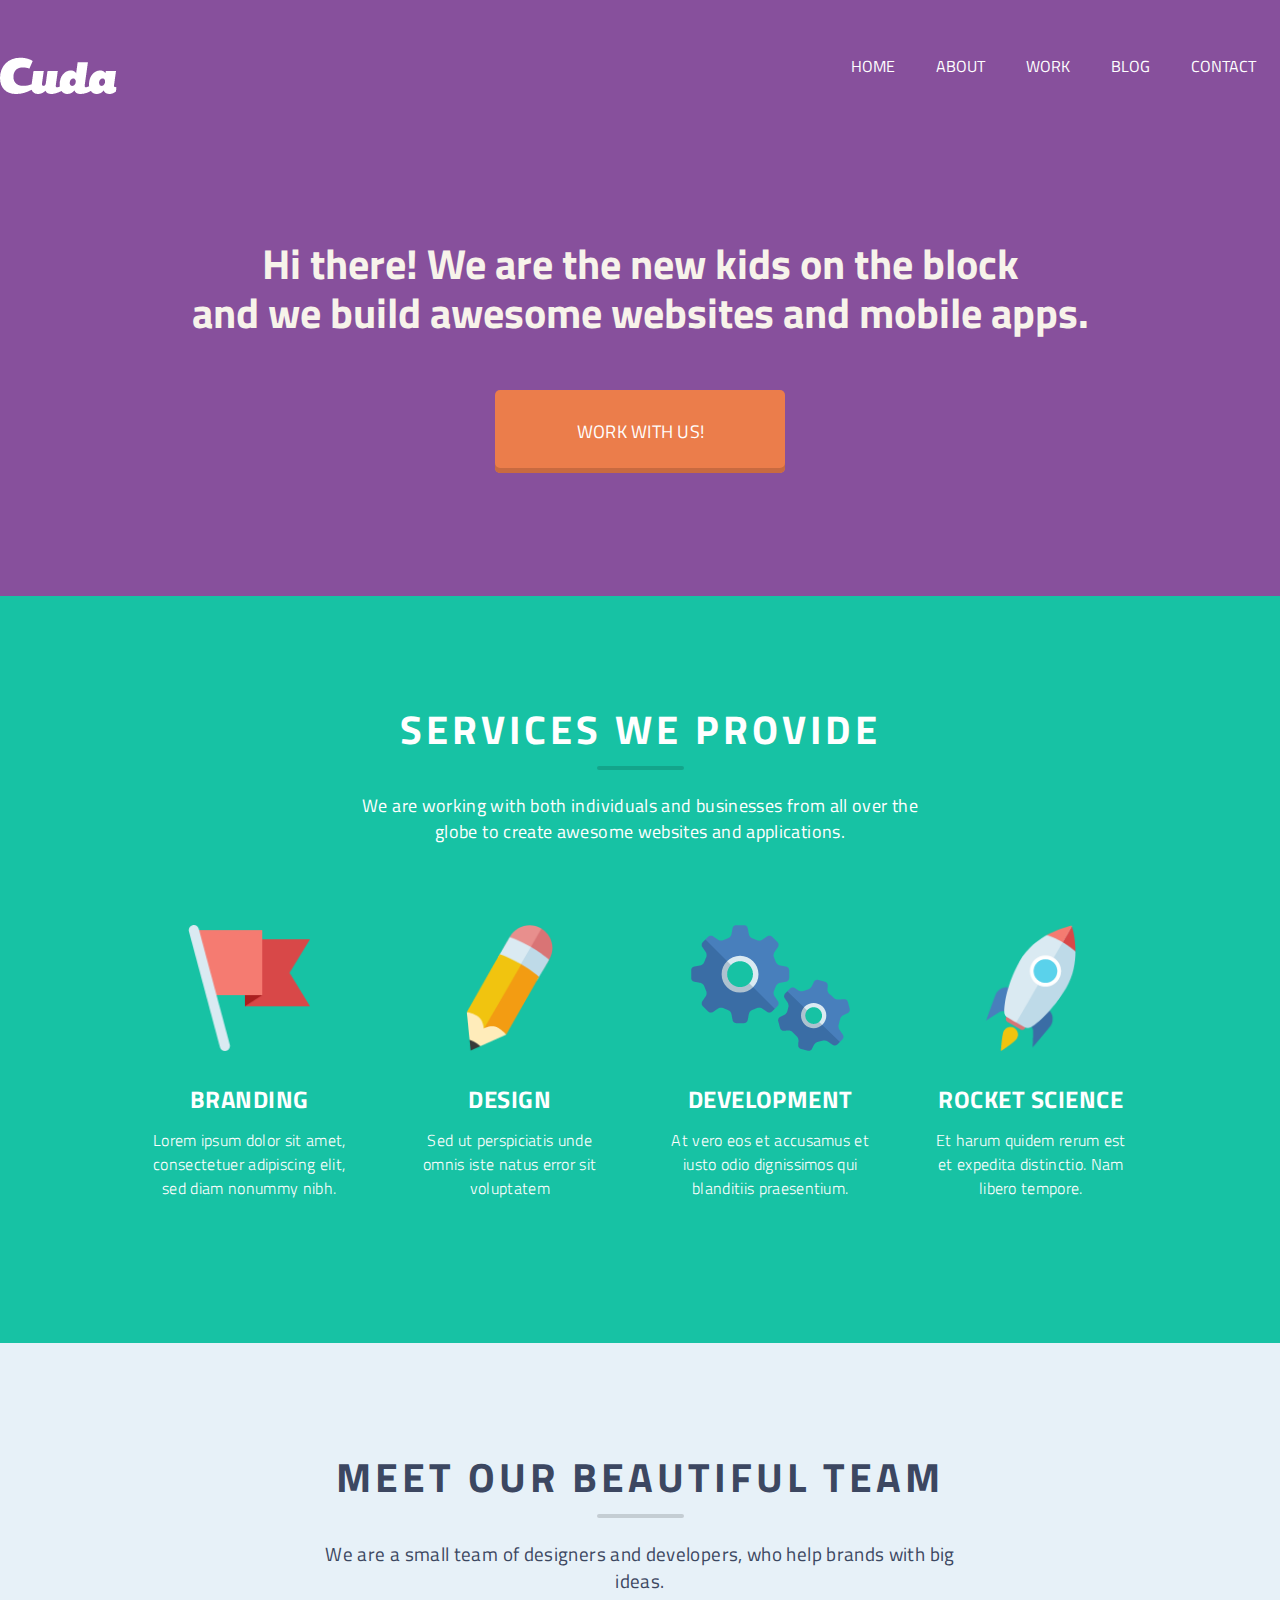
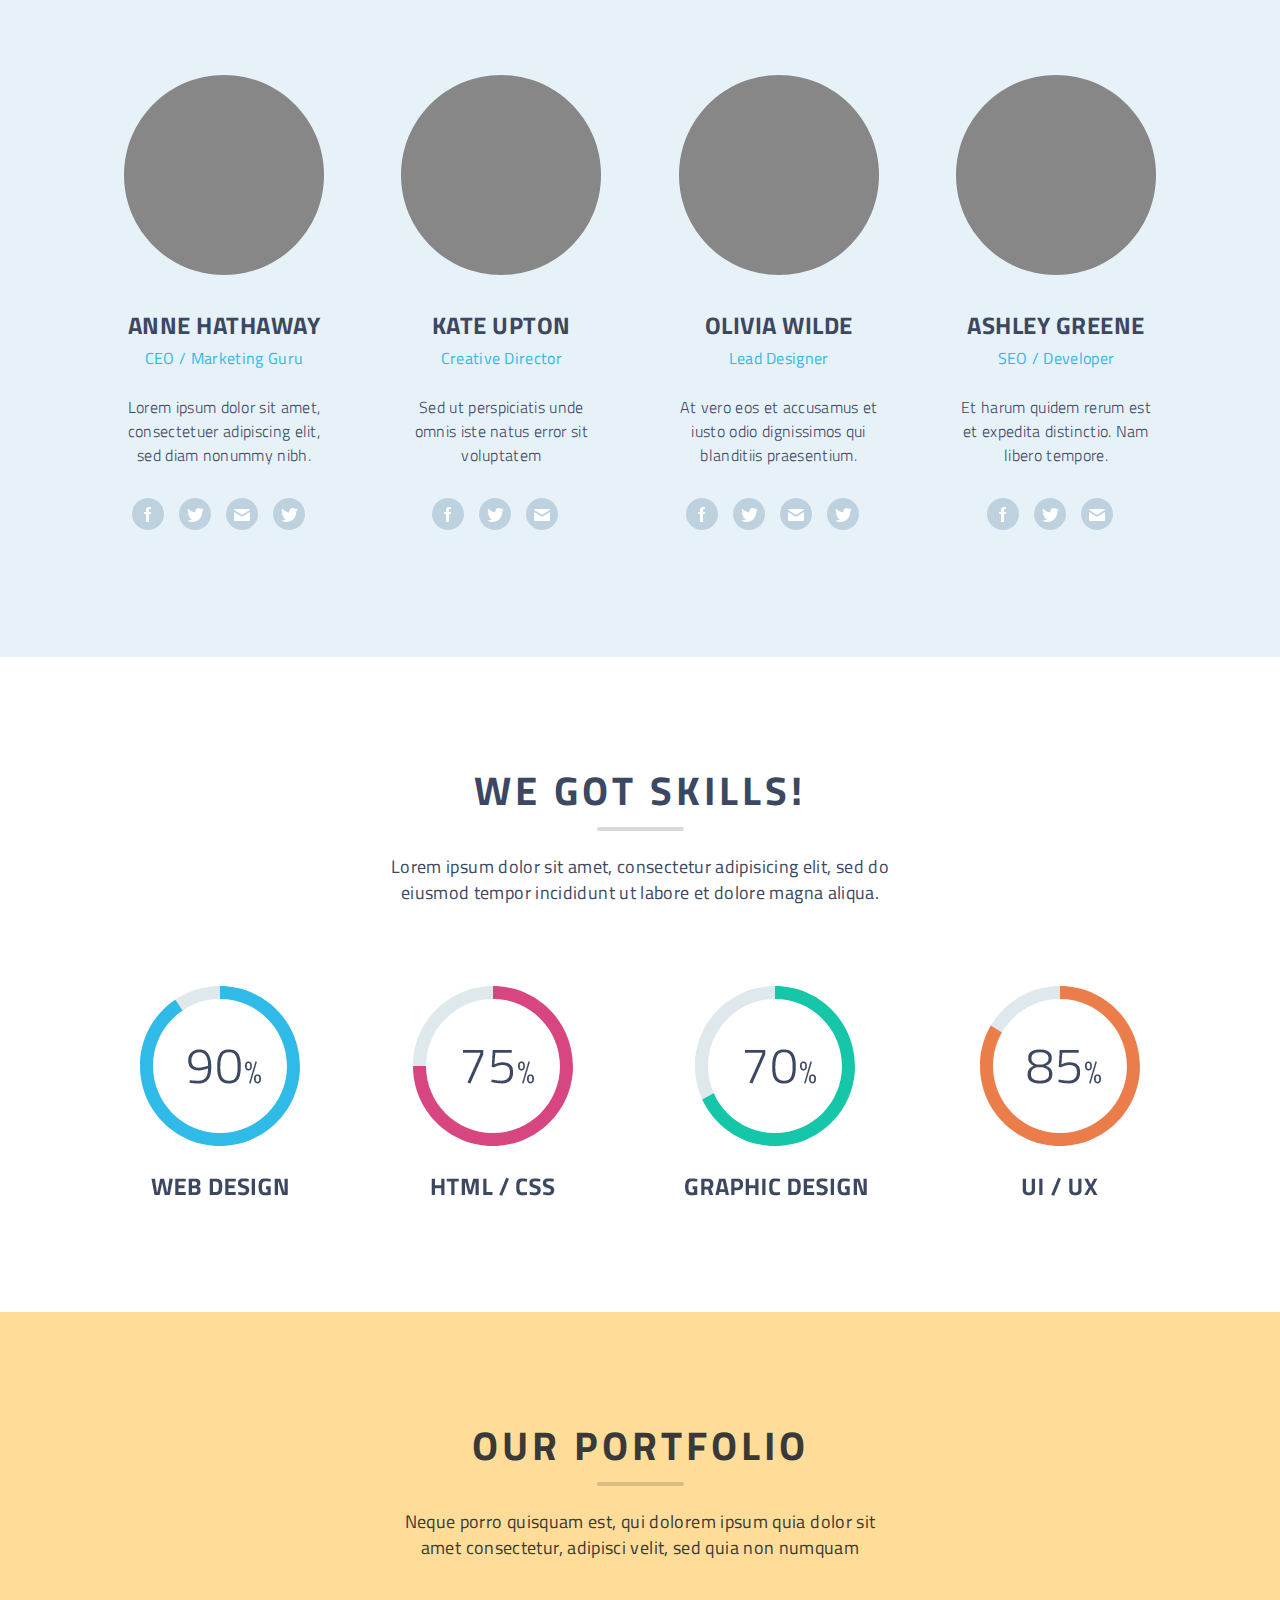
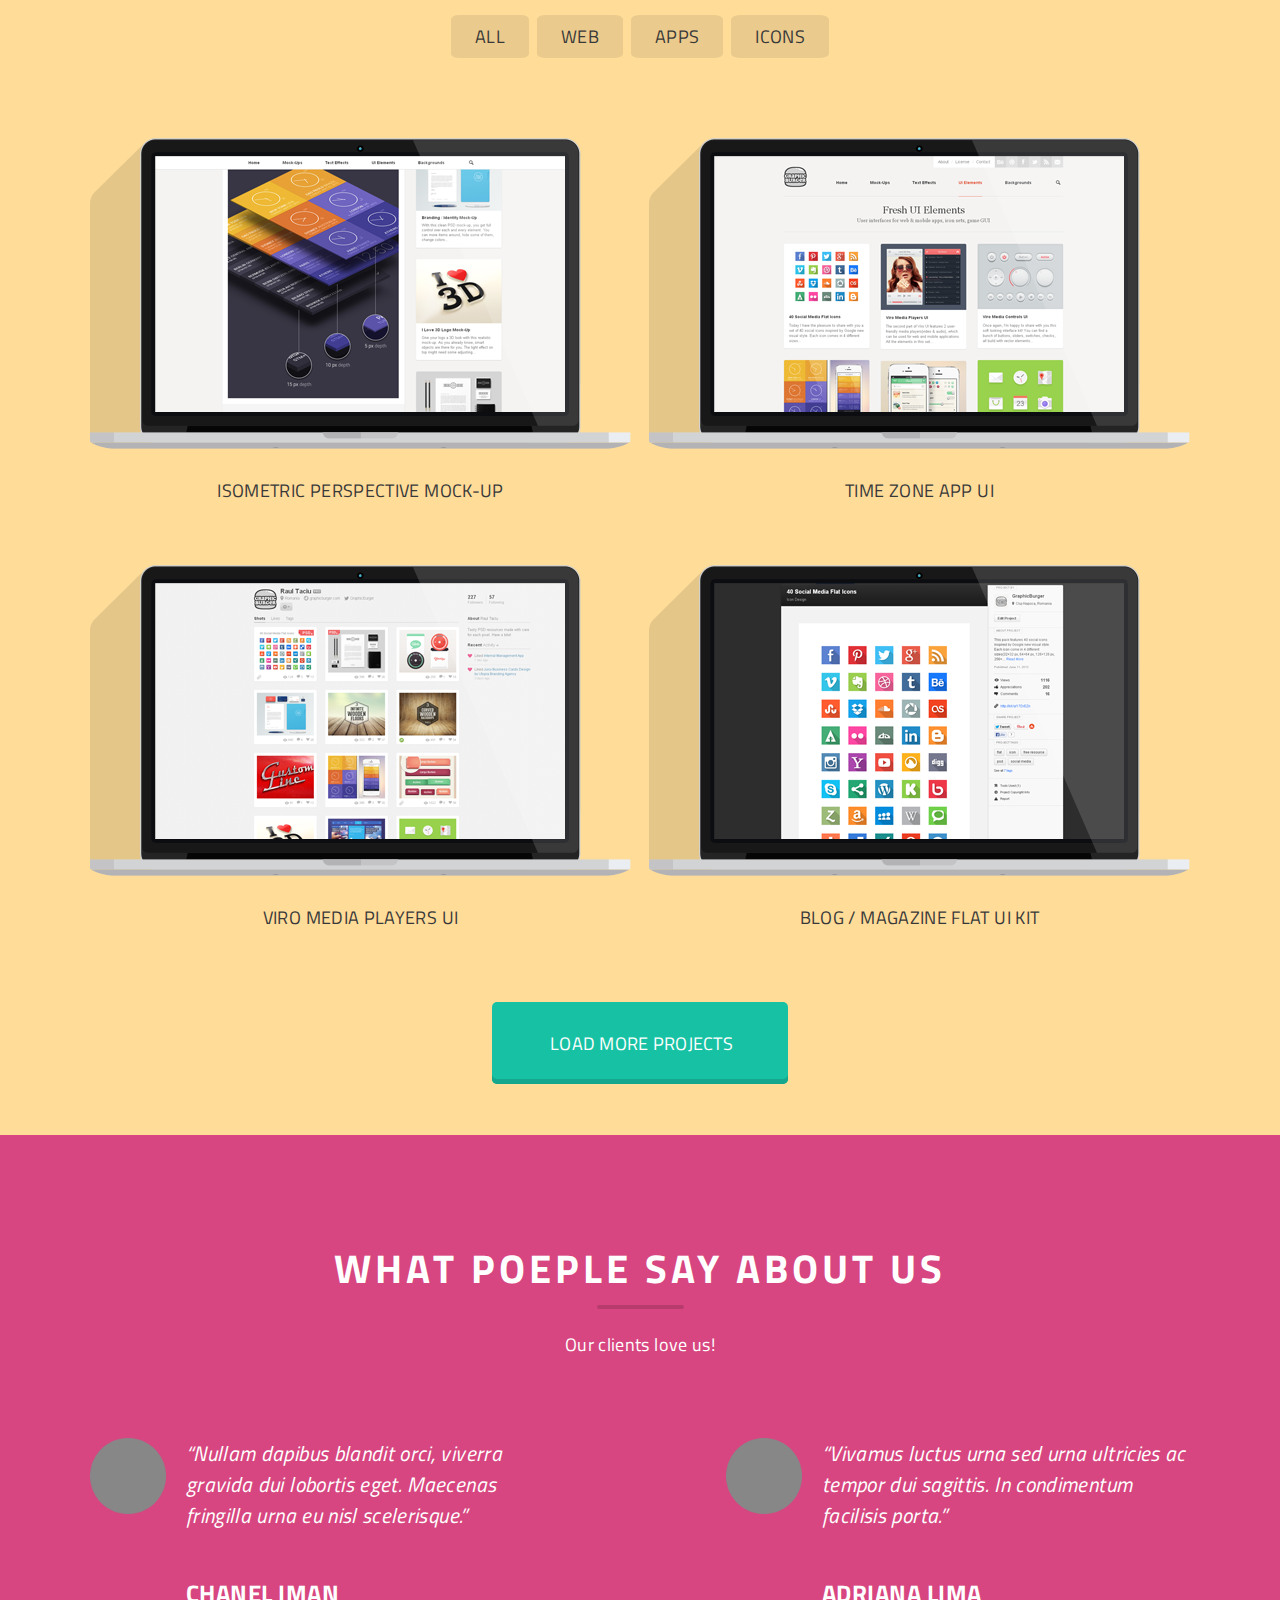
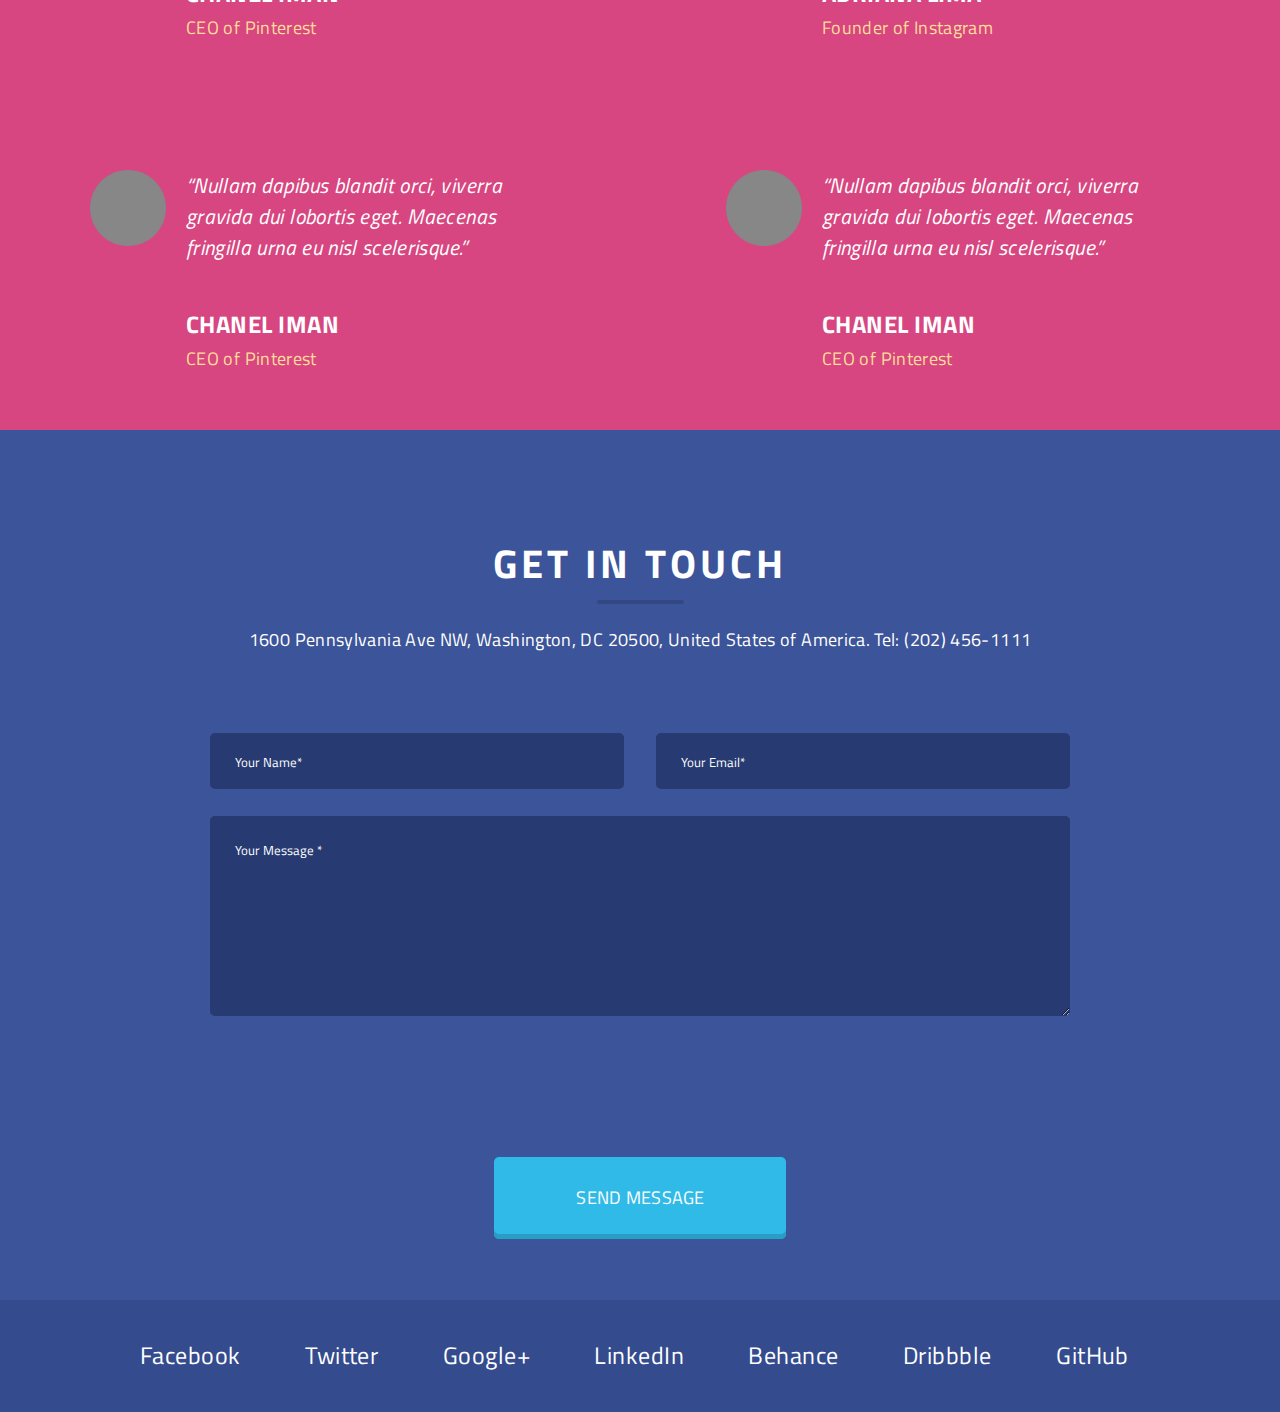
==== Color_maket/index.html @ f3e19249 "name_change" ====
<!DOCTYPE html>
<html lang="en">
<head>
    <meta charset="UTF-8">
    <meta name="viewport" content="width=device-width, initial-scale=1.0">
    <title>Cuda</title>
    <link rel='stylesheet' href="./style.css">
    <link href="https://fonts.googleapis.com/css2?family=Titillium+Web:ital,wght@0,300;0,400;0,700;1,400;1,600&display=swap" rel="stylesheet">
</head>
<body> 
    <!-- Home -->
    <div class='main'>
        <div class='container'>
            <div class="header">
                <img src="./img/logo.png" alt="" class='logo'>
                <div class="navbar">
                    <a href="#" class="navlink">Home</a>
                    <a href="#" class="navlink">About</a>
                    <a href="#" class="navlink">WORK</a>
                    <a href="#" class="navlink">Blog</a>
                    <a href="#" class="navlink">Contact</a>
                </div>
            </div>
            <h1 class="title">Hi there! We are the new kids on the block <br>
                and we build awesome websites and mobile apps.</h1>
            <div class="btn">
                <a href='#' class="button">WORK WITH US!</a>
            </div>
        </div>
    </div>
    <!-- services -->
    <div class="services">
        <div class="container">
            <div class="services__name name">
                <h2 class="services__section section">SERVICES WE PROVIDE</h2>
                <p class="services_description description">We are working with both individuals and businesses from all over the globe to create awesome websites and applications.</p>
            </div>
            <div class="container_services">
                <div class="block_services">
                    <img src="./img/5-layers.png" alt="" class="branding">
                    <p class="name_services">Branding</p>
                    <p class="describe_services">Lorem ipsum dolor sit amet, 
                    consectetuer adipiscing elit, sed diam nonummy nibh.</p>
                </div>
                <div class="block_services">
                    <img src="./img/9-layers.png" alt="" class="branding">
                    <p class="name_services">Design</p>
                    <p class="describe_services">Sed ut perspiciatis unde omnis iste natus error sit voluptatem</p>
                </div>
                <div class="block_services">
                    <img src="./img/4-layers.png" alt="" class="branding">
                    <p class="name_services">Development</p>
                    <p class="describe_services">At vero eos et accusamus et iusto odio dignissimos qui blanditiis praesentium.</p>
                </div>
                <div class="block_services">
                    <img src="./img/11-layers.png" alt="" class="branding">
                    <p class="name_services">ROCKET SCIENCE</p>
                    <p class="describe_services">Et harum quidem rerum est et expedita distinctio. Nam libero tempore.</p>
                </div>
            </div>            
        </div>
    </div>
    <!-- team -->
    <div class="team">
        <div class="container">
            <div class="team__name name">
                <h2 class="team__section section">MEET OUR BEAUTIFUL TEAM</h2>
                <p class="team__description description">We are a small team of designers and developers, who help brands with big ideas.
                </p>
            </div>
            <div class="team__container">
                <div class="team__block">
                    <img src="./img/Base.png" alt="" class="team__img">
                    <p class="team__title">ANNE HATHAWAY</p>
                    <p class="team__subtitle">CEO / Marketing Guru</p>
                    <p class="team__text">Lorem ipsum dolor sit amet, 
                    consectetuer adipiscing elit, sed diam nonummy nibh.</p>
                    <div class="team_icon">
                        <img src="./img/fb.png" alt="" class="team__contact">
                        <img src="./img/Twitter_icon.png" alt="" class="team__contact">
                        <img src="./img/Mail_icon.png" alt="" class="team__contact">
                        <img src="./img/Twitter_icon.png" alt="" class="team__contact">
                    </div>
                </div>
                <div class="team__block">
                    <img src="./img/Base.png" alt="" class="team__img">
                    <p class="team__title">Kate Upton</p>
                    <p class="team__subtitle">Creative Director</p>
                    <p class="team__text">Sed ut perspiciatis unde omnis iste natus error sit voluptatem</p>
                    <div class="team_icon">
                        <img src="./img/fb.png" alt="" class="team__contact">
                        <img src="./img/Twitter_icon.png" alt="" class="team__contact">
                        <img src="./img/Mail_icon.png" alt="" class="team__contact">
                    </div>
                </div>
                <div class="team__block">
                    <img src="./img/Base.png" alt="" class="team__img">
                    <p class="team__title">Olivia Wilde</p>
                    <p class="team__subtitle">Lead Designer</p>
                    <p class="team__text">At vero eos et accusamus et iusto odio dignissimos qui blanditiis praesentium.</p>
                    <div class="team_icon">
                        <img src="./img/fb.png" alt="" class="team__contact">
                        <img src="./img/Twitter_icon.png" alt="" class="team__contact">
                        <img src="./img/Mail_icon.png" alt="" class="team__contact">
                        <img src="./img/Twitter_icon.png" alt="" class="team__contact">
                    </div>
                </div>
                <div class="team__block">
                    <img src="./img/Base.png" alt="" class="team__img">
                    <p class="team__title">Ashley Greene</p>
                    <p class="team__subtitle">SEO / Developer</p>
                    <p class="team__text">Et harum quidem rerum est et expedita distinctio. Nam libero tempore.</p>
                    <div class="team_icon">
                        <img src="./img/fb.png" alt="" class="team__contact">
                        <img src="./img/Twitter_icon.png" alt="" class="team__contact">
                        <img src="./img/Mail_icon.png" alt="" class="team__contact">
                    </div>
                </div>
            </div>
        </div>
    </div>
    <!-- skills -->
    <div class="skills">
        <div class="container">
            <div class="skills__name name">
                <h2 class="skills__section section">WE GOT SKILLS!</h2>
                <p class="skills__description description">Lorem ipsum dolor sit amet, consectetur adipisicing elit, sed do eiusmod 
                    tempor incididunt ut labore et dolore magna aliqua.
                </p>
            </div>
            <div class="skills__container">
                <img src="./img/44.png" alt="" class="skills_icon">
                <img src="./img/33.png" alt="" class="skills_icon">
                <img src="./img/22.png" alt="" class="skills_icon">
                <img src="./img/11.png" alt="" class="skills_icon">
            </div>            
        </div>
    </div>
    <!-- portfolio -->
    <div class="portfolio">
        <div class="container">
            <div class="portfolio__name name">
                <h2 class="portfolio__section section">OUR PORTFOLIO</h2>
                <div class="portfolio__description description">Neque porro quisquam est, qui dolorem ipsum quia dolor sit amet
                    consectetur, adipisci velit, sed quia non numquam
                </div>
                <div class="portfolio__navbar">
                    <a href="" class="portfolio__navlink">all</a>
                    <a href="" class="portfolio__navlink">web</a>
                    <a href="" class="portfolio__navlink">apps</a>
                    <a href="" class="portfolio__navlink">icons</a>
                </div>
            </div>
            <div class="portfolio__content">
                <div class="potfolio__block">
                    <img src="./img/1.png" alt="" class="portfolio__img">
                    <p class="portfolio__text">Isometric Perspective Mock-Up</p>
                </div>
                <div class="potfolio__block">
                    <img src="./img/2.png" alt="" class="portfolio__img">
                    <p class="portfolio__text">Time Zone App UI</p>
                </div>
                <div class="potfolio__block">
                    <img src="./img/3.png" alt="" class="portfolio__img">
                    <p class="portfolio__text">Viro Media Players UI</p>
                </div>
                <div class="potfolio__block">
                    <img src="./img/4.png" alt="" class="portfolio__img">
                    <p class="portfolio__text">Blog / Magazine Flat UI Kit</p>
                </div>
            </div>
            <div class="portfolio__btn">
                <a href='#' class="portfolio__button">LOAD MORE PROJECTS</a>
            </div>
        </div>
    </div>
    <!-- about -->
    <div class="about">
        <div class="container">
            <div class="about__name name">
                <h2 class="about__section section">WHAT POEPLE SAY ABOUT US</h2>
                <p class="about__description description">Our clients love us!</p>
            </div>
            <div class="about__content">
                <div class="about__block">
                    <div>
                        <img src="./img/Base.png" alt="" class="about__img">
                    </div>
                    <div>
                    	<div class="about_text">“Nullam dapibus blandit orci, viverra gravida dui lobortis eget. Maecenas fringilla urna eu nisl scelerisque.”
                    	</div>
                    	<div class="about__title">Chanel Iman
                    	</div>
                    	<div class="about__subtitle">CEO of Pinterest</div>
                    </div>
                </div>
                <div class="about__block">
                    <div>
                        <img src="./img/Base.png" alt="" class="about__img">
                    </div>
                    <div>
                        <div class="about_text">“Vivamus luctus urna sed urna ultricies ac tempor dui sagittis. In condimentum facilisis porta.”
                        </div>
                        <div class="about__title">ADRIANA LIMA
                        </div>
                        <div class="about__subtitle">Founder of Instagram
                        </div>
                    </div>
                </div>
                <div class="about__block">
                    <div>
                        <img src="./img/Base.png" alt="" class="about__img">
                    </div>
                    <div>
                        <div class="about_text">“Nullam dapibus blandit orci, viverra gravida dui lobortis eget. Maecenas fringilla urna eu nisl scelerisque.”
                        </div>
                        <div class="about__title">Chanel Iman
                        </div>
                        <div class="about__subtitle">CEO of Pinterest
                        </div>
                    </div>
                </div>
                <div class="about__block">
                    <div>
                        <img src="./img/Base.png" alt="" class="about__img">
                    </div>
                    <div>
                    	<div class="about_text">“Nullam dapibus blandit orci, viverra gravida dui lobortis eget. Maecenas fringilla urna eu nisl scelerisque.”
                    	</div>
                    	<div class="about__title">Chanel Iman
                    	</div>
                    	<div class="about__subtitle">CEO of Pinterest
                    	</div>
                    </div>
                </div>
            </div>
        </div>
    </div>
    <!-- touch -->
    <div class="touch">
        <div class="container">
            <div class="touch__name name">
                <h2 class="touch_section section">GET IN TOUCH</h2>
                <h3 class="touch__description description">1600 Pennsylvania Ave NW, Washington, DC 20500, United States
                    of
                    America. Tel: (202) 456-1111
                </h3>
            </div>
            <div class="touch__form">
                <form action="" method="" class="form">
                    <input class="form__name" type="Name" name="" placeholder="Your Name*" id="">
                    <input class="form__name" type="email" name="" placeholder="Your Email*" id="">
                </form>
                <form action="" class="form">
                    <textarea class="form__area" name="" id="" placeholder="Your Message *"></textarea>
                </form>
                <div class="btn">
                    <button type="submit" class="touch__button button">SEND MESSAGE</button>
                </div>
            </div>
        </div>
    </div>
    <!-- footer -->
    <div class="footer">
        <div class="container">
    	    <div class="footer__navbar">
    	        <a href="#" class="footer__navlink">Facebook</a>
    	        <a href="#" class="footer__navlink">Twitter</a>
    	        <a href="#" class="footer__navlink">Google+</a>
    	        <a href="#" class="footer__navlink">LinkedIn</a>
    	        <a href="#" class="footer__navlink">Behance</a>
    	        <a href="#" class="footer__navlink">Dribbble</a>
    	        <a href="#" class="footer__navlink">GitHub</a>
    	    </div>
        </div>
    </div>
</body>
</html>
---- Color_maket/style.css ----
*{padding:0;margin:0;border:0;}
*,*:before,*:after{-moz-box-sizing:border-box;-webkit-box-sizing:border-box;box-sizing:border-box;}
:focus,:active{outline:none;}
a:focus,a:active{outline:none;}
nav,footer,header,aside{display:block;}
html,body{height:100%;width:100%;font-size:100%;line-height:1;font-size:14px;-ms-text-size-adjust:100%;-moz-text-size-adjust:100%;-webkit-text-size-adjust:100%;}
input,button,textarea{font-family:inherit;}
input::-ms-clear{display:none;}
button{cursor:pointer;}
button::-moz-focus-inner{padding:0;border:0;}
a,a:visited{text-decoration:none;}
a:hover{text-decoration:none;}
ul li{list-style:none;}
img{vertical-align:top;}
h1,h2,h3,h4,h5,h6{font-size:inherit;font-weight:inherit;}
/*--------------------*/
body {
    font-family: 'Titillium Web', sans-serif;
}

/*-------- Home--------- */
.main {
    min-height: 596px;
    background-color: #87509c;
}

.container {
    max-width: 1440px;
    margin: 0 auto;
}

.header {
    min-height: 37px;
    padding: 57px 0 0 0;
    text-align: center;
    display: flex;
    justify-content: space-between;
}

/* .navbar {
    display: inline-block;
    margin: 10px 0 0 0;
} */

.logo{
    height: 37px;
}

.navlink {
    color: #ffffff;
    font-size: 16px;
    font-weight: 400;
    line-height: 18px;
    text-transform: uppercase;
    margin: 0 10px 0 0;
    padding: 8px 14px;
    border-radius:10%;
}

.navlink:hover {
    background-color: #643a79;
}

h1.title {
    color: #f7f3ea;
    font-size: 42px;
    font-weight: 700;
    line-height: 48.82px;
    text-align: center;
    margin: 145px 0 0 0;
}

.btn{
    margin: 82px auto auto auto;
    text-align: center;
}

.button {
    color: #ffffff;
    font-size: 18px;
    font-weight: 400;
    line-height: 26.19px;
    text-transform: uppercase;
    letter-spacing: 0.27px;
    padding: 28px 81px 28px 82px;
    background-color: #eb7d4b;
    border-radius:5px;
    box-shadow: 0 -5px inset #c86a40;
}

/*-------- services --------- */
.services {
    background-color: #17c2a4;
    min-height: 747px;
    height: 747px;
    color: #ffffff;
}
.services__name {
    max-width: 600px;
}

.name {
    text-align: center;
    margin: 0 auto;
    padding: 119px 0 80px 0;
}

.services__section {
   
    
}

.section {
    font-size: 40px;
    font-weight: 700;
    line-height: 29.91px;
    text-transform: uppercase;
    letter-spacing: 4px;
}

.section::after {
    content: "";
    display: block;
    width: 87px;
    height: 4px;
    margin: 21px auto 23px;
    background-color: #000000;
    opacity: 0.15;
    border-radius:5px;
}

.description {
    font-size: 18px;
    font-weight: 400;
    line-height: 26px;
    letter-spacing: 0.36px;
}

.container_services {
    margin: 0 auto;
    display: flex;
    text-align: center;
    max-width: 1027px;
    justify-content: space-between;
}

.block_services {
    max-width: 260px;
    margin: auto 20px auto 20px;
    flex-basis: 20%;
}

.branding {
    height: 126px;
}

.name_services {
    font-size: 24px;
    font-weight: 700;
    line-height: 18px;
    text-transform: uppercase;
    letter-spacing: 0.48px;
    margin: 39px auto 20px auto;
}

.describe_services {
    font-size: 16px;
    font-weight: 300;
    line-height: 24px;
    letter-spacing: 0.32px;
}

/*-------- team --------- */
.team {
    background-color: #e7f1f8;
    height: 914px;
    color: #3c4761;
}

.team__name {
    max-width: 640px;
}

.team__section {
    font-size: 41px;
    font-weight: 700;
    line-height: 30.87px;
    text-transform: uppercase;
    letter-spacing: 4px;
}

.team__description {
    font-size: 19px;
    font-weight: 400;
    line-height: 26.84px;
    letter-spacing: 0.36px;
}

.team__container {
    display: flex;
    justify-content: space-between;
    text-align: center;
    max-width: 1040px;
    margin: 0 auto;
}

.team__block {
    flex-basis: 20%;
    max-width: 260px;
}

.team__img {
    max-width: 200px;
    max-height: 241px;
    padding: 0 0 41px 0;
}

.team__title {
    font-size: 24px;
    font-weight: 700;
    line-height: 18px;
    text-transform: uppercase;
    letter-spacing: 0.48px;
    padding: 0 0 15px 0;
}

.team__subtitle{
    color: #30bae7;
    font-size: 16px;
    font-weight: 400;
    line-height: 18px;
    letter-spacing: 0.32px;
    padding: 0 0 28px 0;
}

.team__text {
    font-size: 16px;
    font-weight: 300;
    line-height: 24px;
    letter-spacing: 0.32px;
    padding: 0 0 31px 0;
}

.team__contact {
    padding: 0 12px 0 0;
}

/*-------- skills --------- */
.skills {
    background-color: #ffffff;
    height: 655px;
    color: #3c4761;
}

.skills__name {
    max-width: 568px;
}
.skills__sections {
    font-size: 40px;
    font-weight: 700;
    line-height: 29.91px;
    text-transform: uppercase;
    letter-spacing: 4px;
    }

.skills__description {
    font-size: 18px;
    font-weight: 400;
    line-height: 26px;
    letter-spacing: 0.36px;
}

.skills__container {
    margin: 0 auto;
    max-width: 1000px;
    max-height: 210px;
    display: flex;
    justify-content: space-between;
    flex-basis: 10%;
}
/*-------- portfolio --------- */
.portfolio {
    background-color: #ffdd99;
    height: 1423px;
    color: #393939;
}

.portfolio__name {
    margin: 0 auto;
}

.portfolio__section {
    font-size: 40px;
    font-weight: 700;
    line-height: 29.91px;
    text-transform: uppercase;
    letter-spacing: 4px;
}

.portfolio__description {
    margin: 0 auto;
    max-width: 515px;
    text-align: center;
    padding: 0 0 54px 0;
}

.portfolio__navbar {
    max-width: 378px;
    display: flex;
    justify-content: space-between;
    margin: 0 auto;
    text-align: center;
    flex-basis: 20%;
}

.portfolio__navlink {
    font-size: 18px;
    font-weight: 400;
    line-height: 19.5px;
    text-transform: uppercase;
    letter-spacing: 0.36px;
    padding: 12px 24px;
    border-radius:10%;
    background-color: #ebcb8d;
    color: #393939;
}

.portfolio__navlink:hover {
    background-color: #ffffff;;
}

.portfolio__content {
    margin: 0 auto;
    display: flex;
    justify-content: space-between;
    max-width: 1100px;
    text-align: center;
    flex-wrap: wrap;
}

.portfolio__block {
    max-width: 541px;
}

.portfolio__img {
    padding: 0 0 32px 0;
}

.portfolio__text {
    font-size: 18px;
    font-weight: 400;
    line-height: 19.5px;
    text-transform: uppercase;
    letter-spacing: 0.36px;
    padding: 0 0 64px 0;
}

.portfolio__btn{
    margin: 40px 0 0 0;
    text-align: center;
}

.portfolio__button {
    color: #ffffff;
    font-size: 18px;
    font-weight: 400;
    line-height: 26.19px;
    text-transform: uppercase;
    letter-spacing: 0.27px;
    padding: 28px 55px 27px 58px;
    background-color: #17c2a4;
    border-radius:5px;
    box-shadow: 0 -5px inset #14a78d;
}


/* about */
.about {
    background-color: #d74680;
    height: 895px;
    color: #ffffff;
}

.about__section {
    font-size: 40px;
    font-weight: 700;
    line-height: 29.91px;
    text-transform: uppercase;
    letter-spacing: 4px;
}

.about__description {
    font-size: 18px;
    font-weight: 400;
    line-height: 26px;
    letter-spacing: 0.36px;
}

.about__content {
    margin: 0 auto;
    display: flex;
    justify-content: space-between;
    flex-wrap: wrap;
    flex-basis: 20%;
    max-width: 1100px;
}

.about__block {
    max-width: 610px;
    display: flex;
    justify-content: space-between;
}

.about__img {
    max-width: 96px;
    max-height: 144px;
    padding: 0 20px 0 0;
}

.about_text {
    font-size: 21px;
    line-height: 31.2px;
    letter-spacing: 0.35px;
    padding: 0 0 48px 0;
    font-style: italic;
    max-width: 368px;
}

.about__title {
    font-size: 24px;
    font-weight: 700;
    line-height: 26px;
    text-transform: uppercase;
    letter-spacing: 0.48px;
    padding: 0 0 9px 0;
}

.about__subtitle {
    color: #ffdd99;
    font-size: 18px;
    font-weight: 400;
    line-height: 26px;
    letter-spacing: 0.36px;
    padding: 0 0 129px 0;
}

/* Block Touch */
.touch{
    width: 100%;
    min-height: 870px;
    background-color: #3c5499;
    height: 819px;
    color: #ffffff;
}
.touch__name{
    
}
.touch__section{
    
}
/* Form */
.form{
   margin: 0 auto;
   display: flex;
   justify-content: space-between;
   max-width: 860px;
   flex-wrap: wrap;
}
.form__name{
    display: flex;
    flex-wrap:wrap ;
    max-width: 414px;
    width: 100%;
    height: 56px;
    padding: 22px 297px 20px 25px;
    border-radius: 5px;
    background-color: #273a71;
    color: #fff;
}
.form__name::placeholder{
    color: #fff;
}
.form__area{
    width: 100%;
    max-width: 860px;
    height: 200px;
    padding-top: 24px;
    padding-left: 25px;
    margin: 27px 0 59px 0;
    border-radius: 5px;
    background-color: #273a71;
    color: #fff;
}
.form__area::placeholder {
    color:#fff
}
/* Button */
.touch__button{
    font-family: 'Titillium Web', sans-serif;
    background-color: #30bae7;
    border-radius:5px;
    box-shadow: 0 -5px inset #299ec4;
}
.touch__button:hover{
    box-shadow: 0 0 3px 3px #299ec4;
}
/* footer */
.footer {
    background-color: #344b8e;
    height: 112px;
}

.footer__navbar {
    padding: 41px 151px 41px 140px;
    display: flex;
    justify-content: space-between;
}
.footer__navlink {
    font-size: 24px;
    font-weight: 400;
    line-height: 29.91px;
    letter-spacing: 0.48px; 
    color:#ffffff;
}

.footer__navlink:hover{
    color: #30bae7;
}
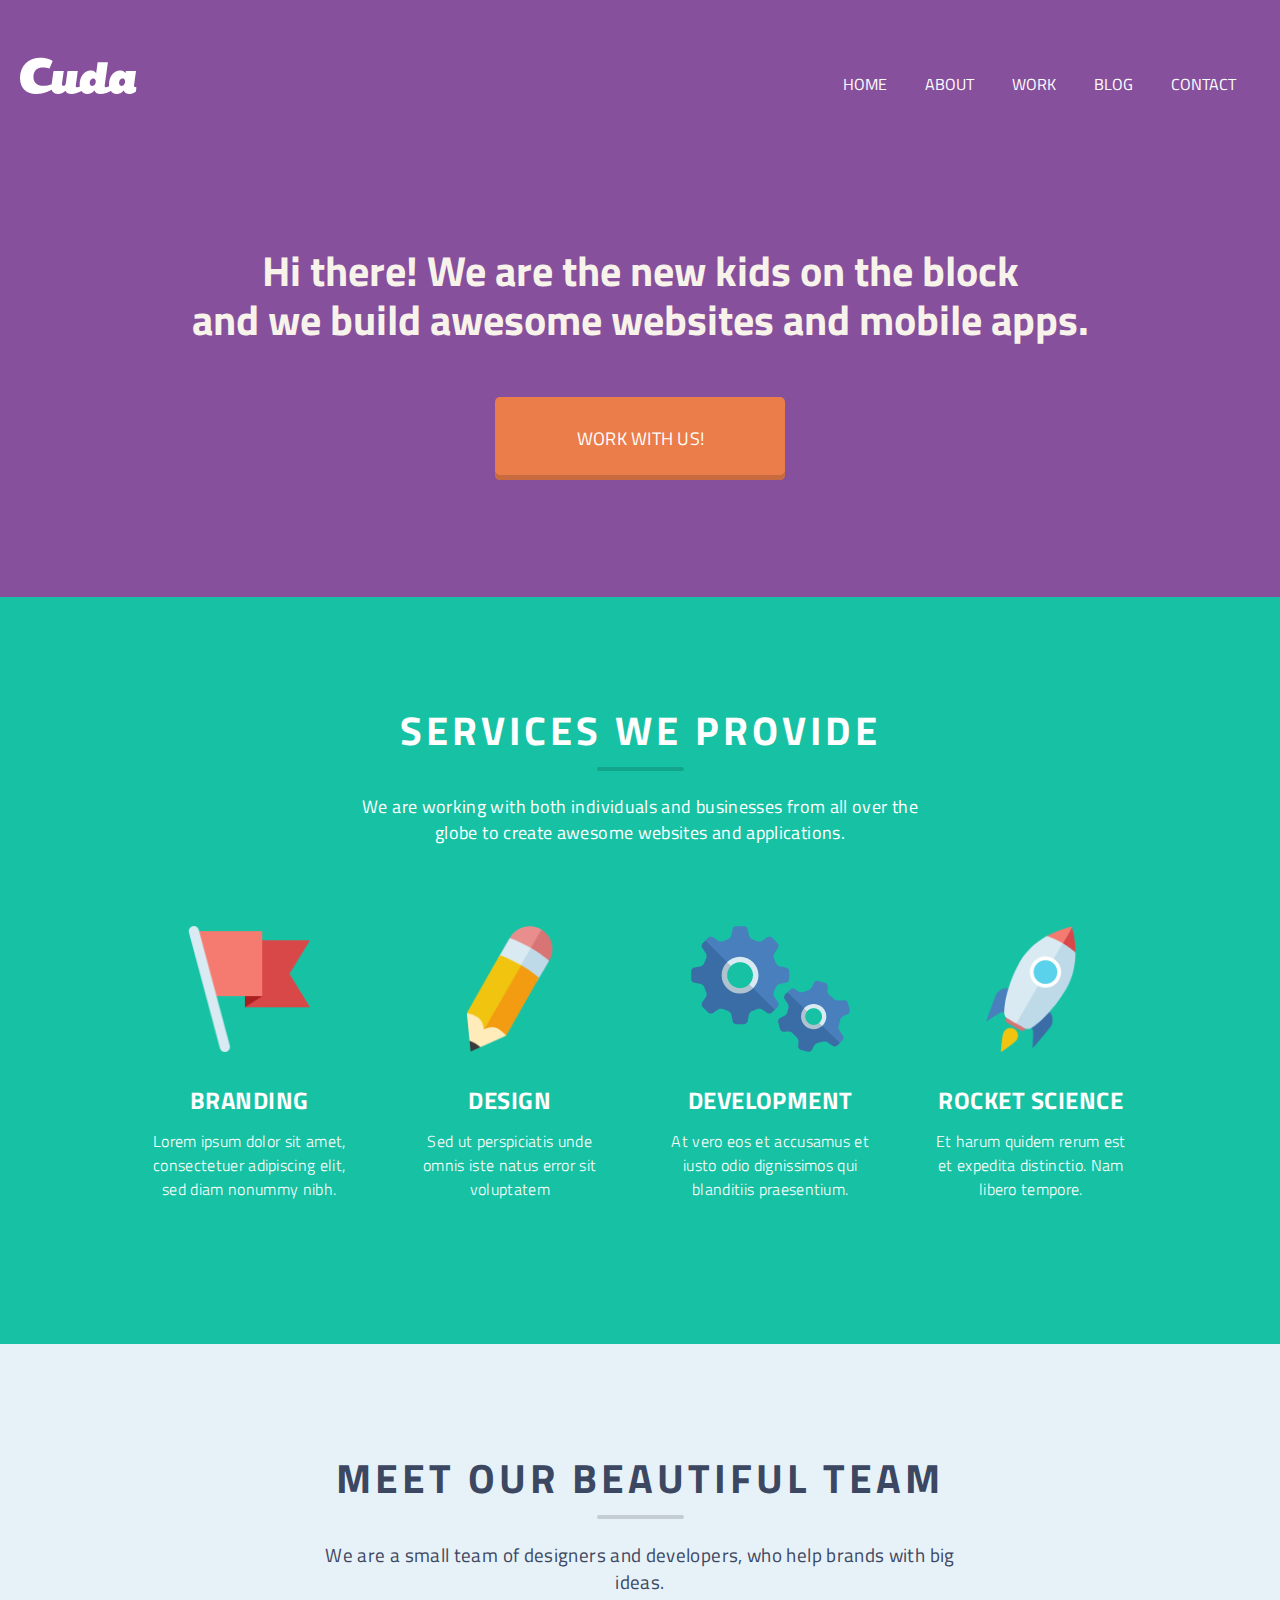
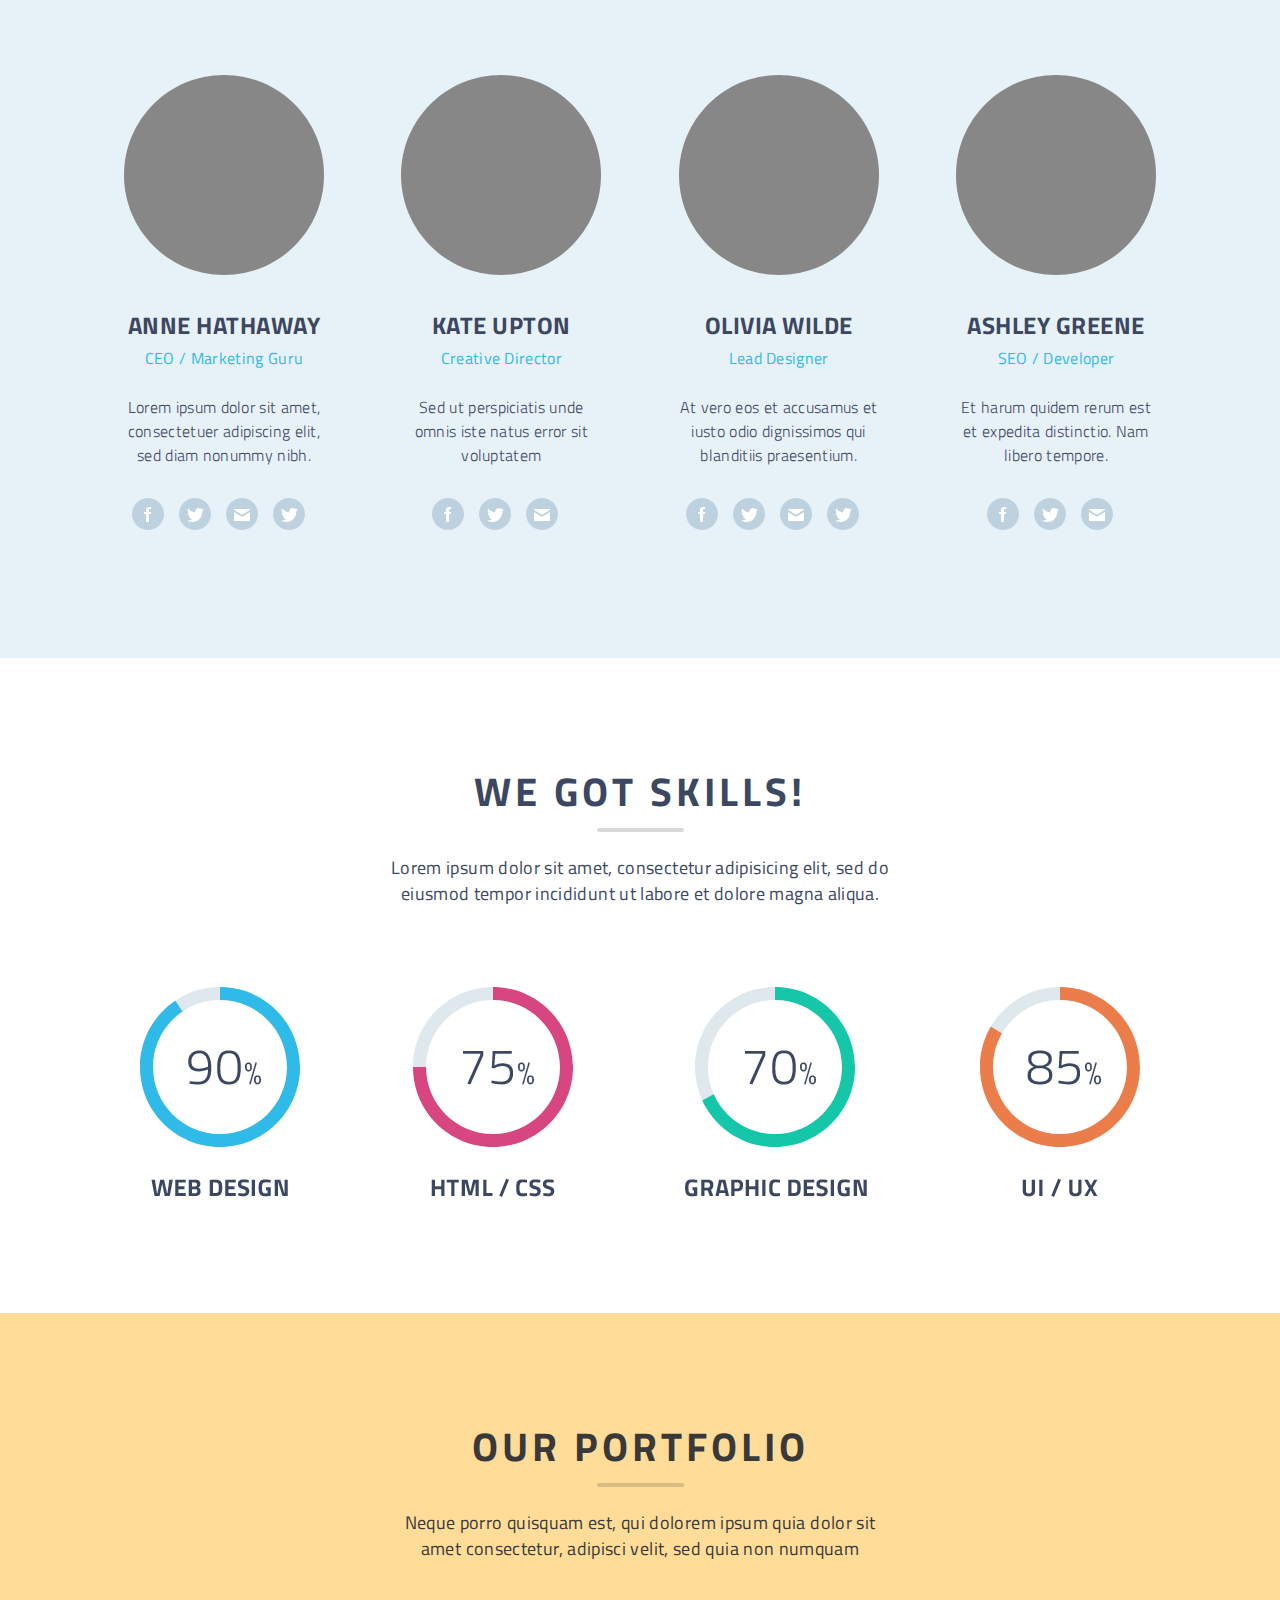
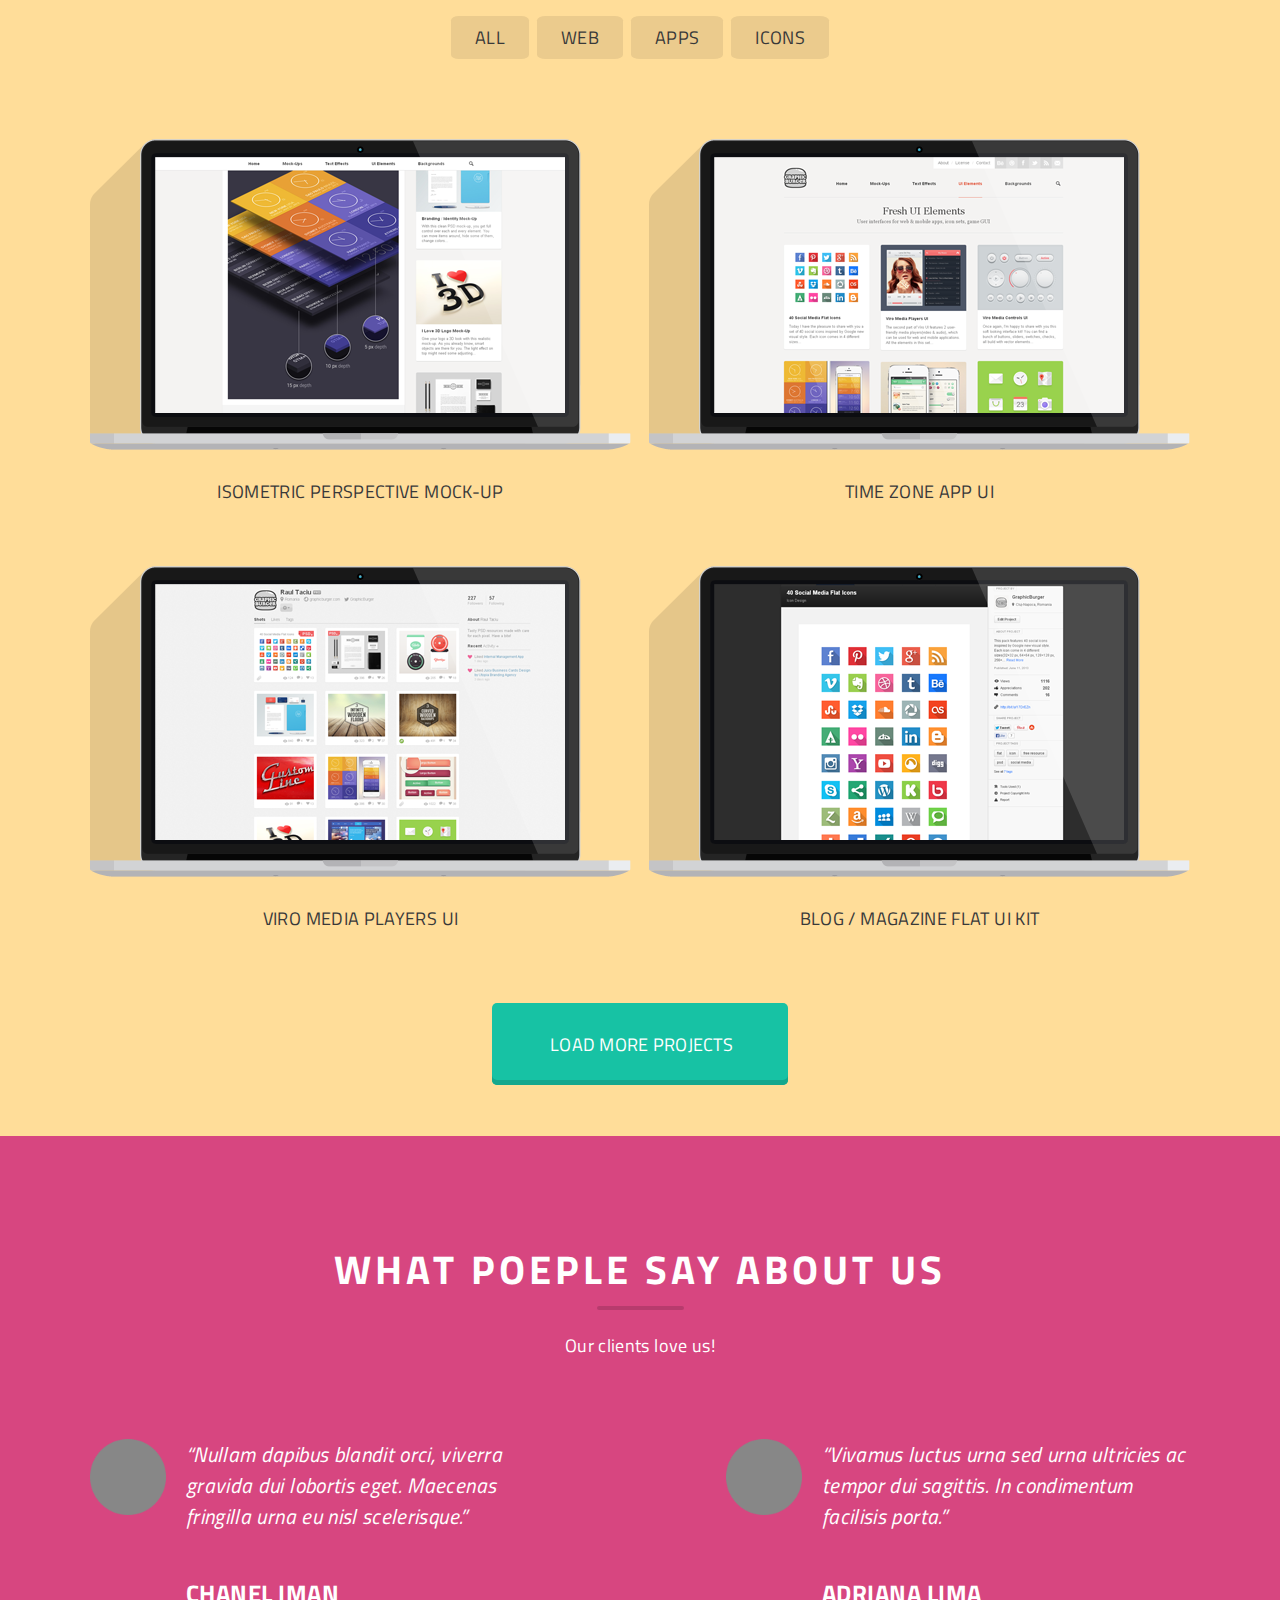
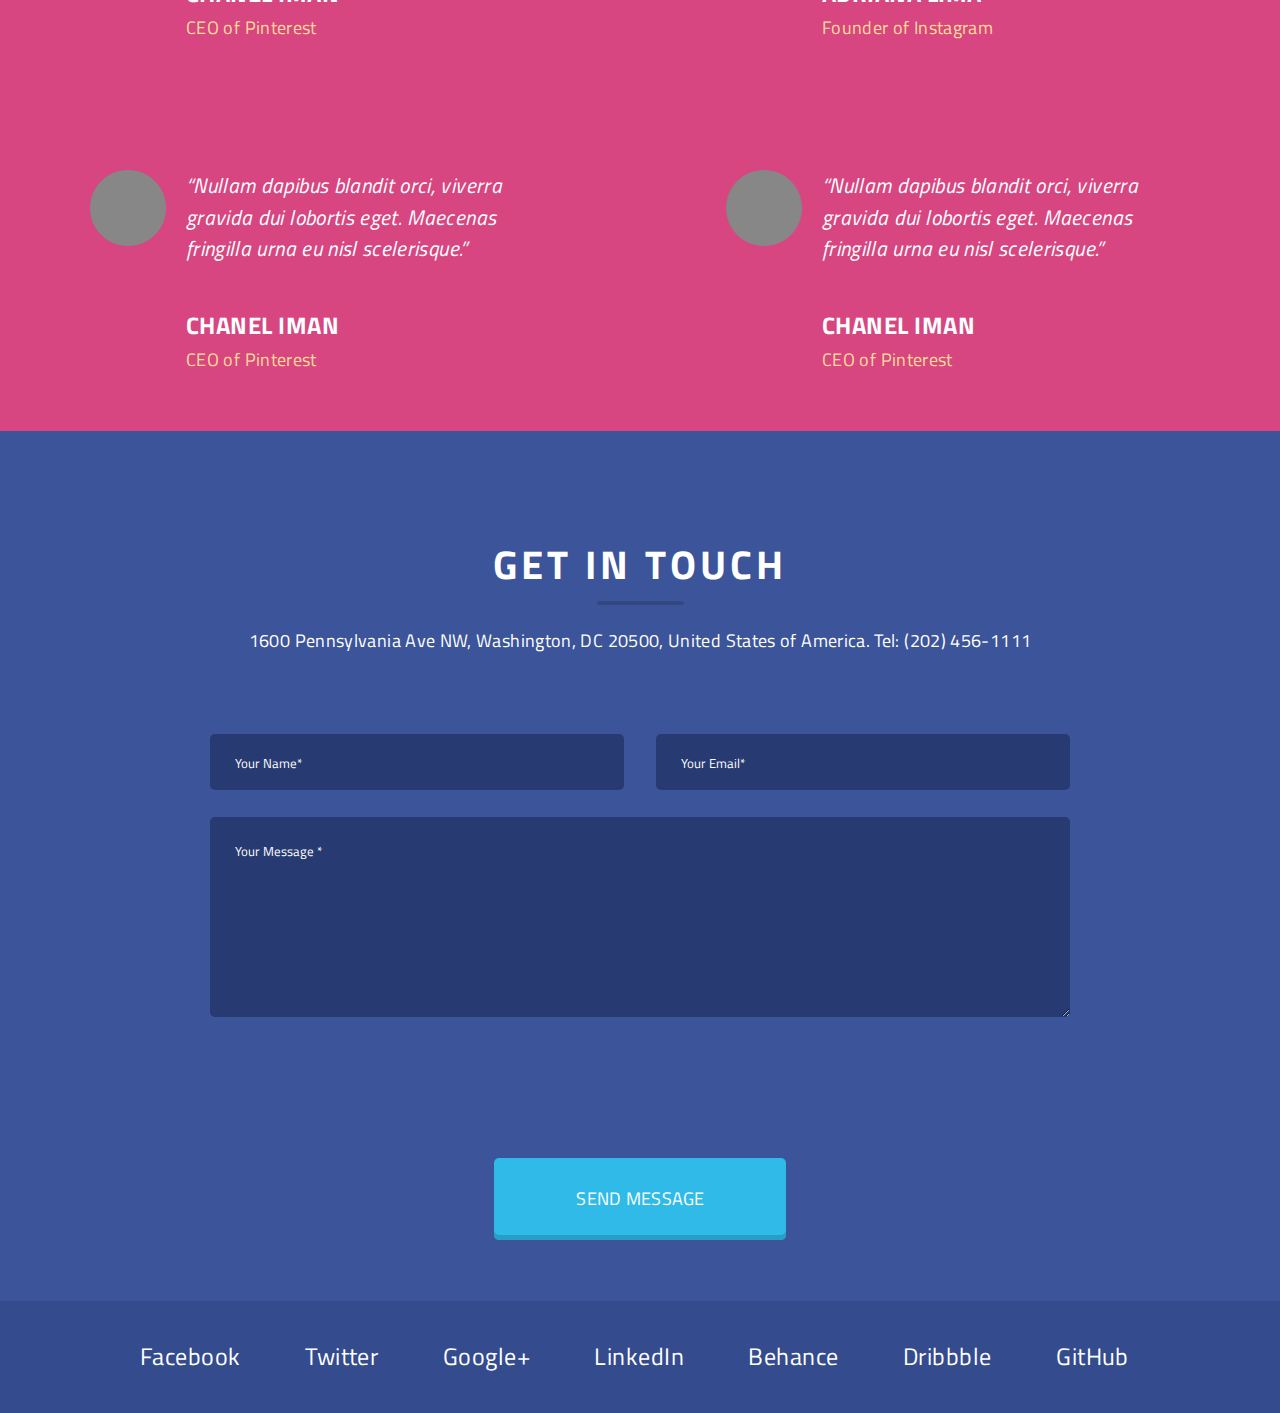
==== commit 6f822cbd: "add new links" ====
--- a/Color_maket/index.html
+++ b/Color_maket/index.html
@@ -99,10 +99,18 @@
                     <p class="team__subtitle">Lead Designer</p>
                     <p class="team__text">At vero eos et accusamus et iusto odio dignissimos qui blanditiis praesentium.</p>
                     <div class="team_icon">
-                        <img src="./img/fb.png" alt="" class="team__contact">
-                        <img src="./img/Twitter_icon.png" alt="" class="team__contact">
-                        <img src="./img/Mail_icon.png" alt="" class="team__contact">
-                        <img src="./img/Twitter_icon.png" alt="" class="team__contact">
+                        <a href="#">
+                            <img src="./img/fb.png" alt="" class="team__contact">
+                        </a>
+                        <a href="#">
+                            <img src="./img/Twitter_icon.png" alt="" class="team__contact">
+                        </a>    
+                        <a href="#">
+                            <img src="./img/Mail_icon.png" alt="" class="team__contact">
+                        </a>   
+                        <a href="#">
+                            <img src="./img/Twitter_icon.png" alt="" class="team__contact">
+                        </a>    
                     </div>
                 </div>
                 <div class="team__block">
--- a/Color_maket/style.css
+++ b/Color_maket/style.css
@@ -20,8 +20,8 @@
 
 /*-------- Home--------- */
 .main {
-    min-height: 596px;
     background-color: #87509c;
+    padding: 0px 20px;
 }
 
 .container {
@@ -35,12 +35,14 @@
     text-align: center;
     display: flex;
     justify-content: space-between;
-}
-
-/* .navbar {
-    display: inline-block;
+    
+}
+
+.navbar {
+    display: flex;
     margin: 10px 0 0 0;
-} */
+    flex-wrap:wrap;
+}
 
 .logo{
     height: 37px;
@@ -73,6 +75,7 @@
 .btn{
     margin: 82px auto auto auto;
     text-align: center;
+    padding: 0 0 145px 0;
 }
 
 .button {
@@ -103,11 +106,6 @@
     text-align: center;
     margin: 0 auto;
     padding: 119px 0 80px 0;
-}
-
-.services__section {
-   
-    
 }
 
 .section {
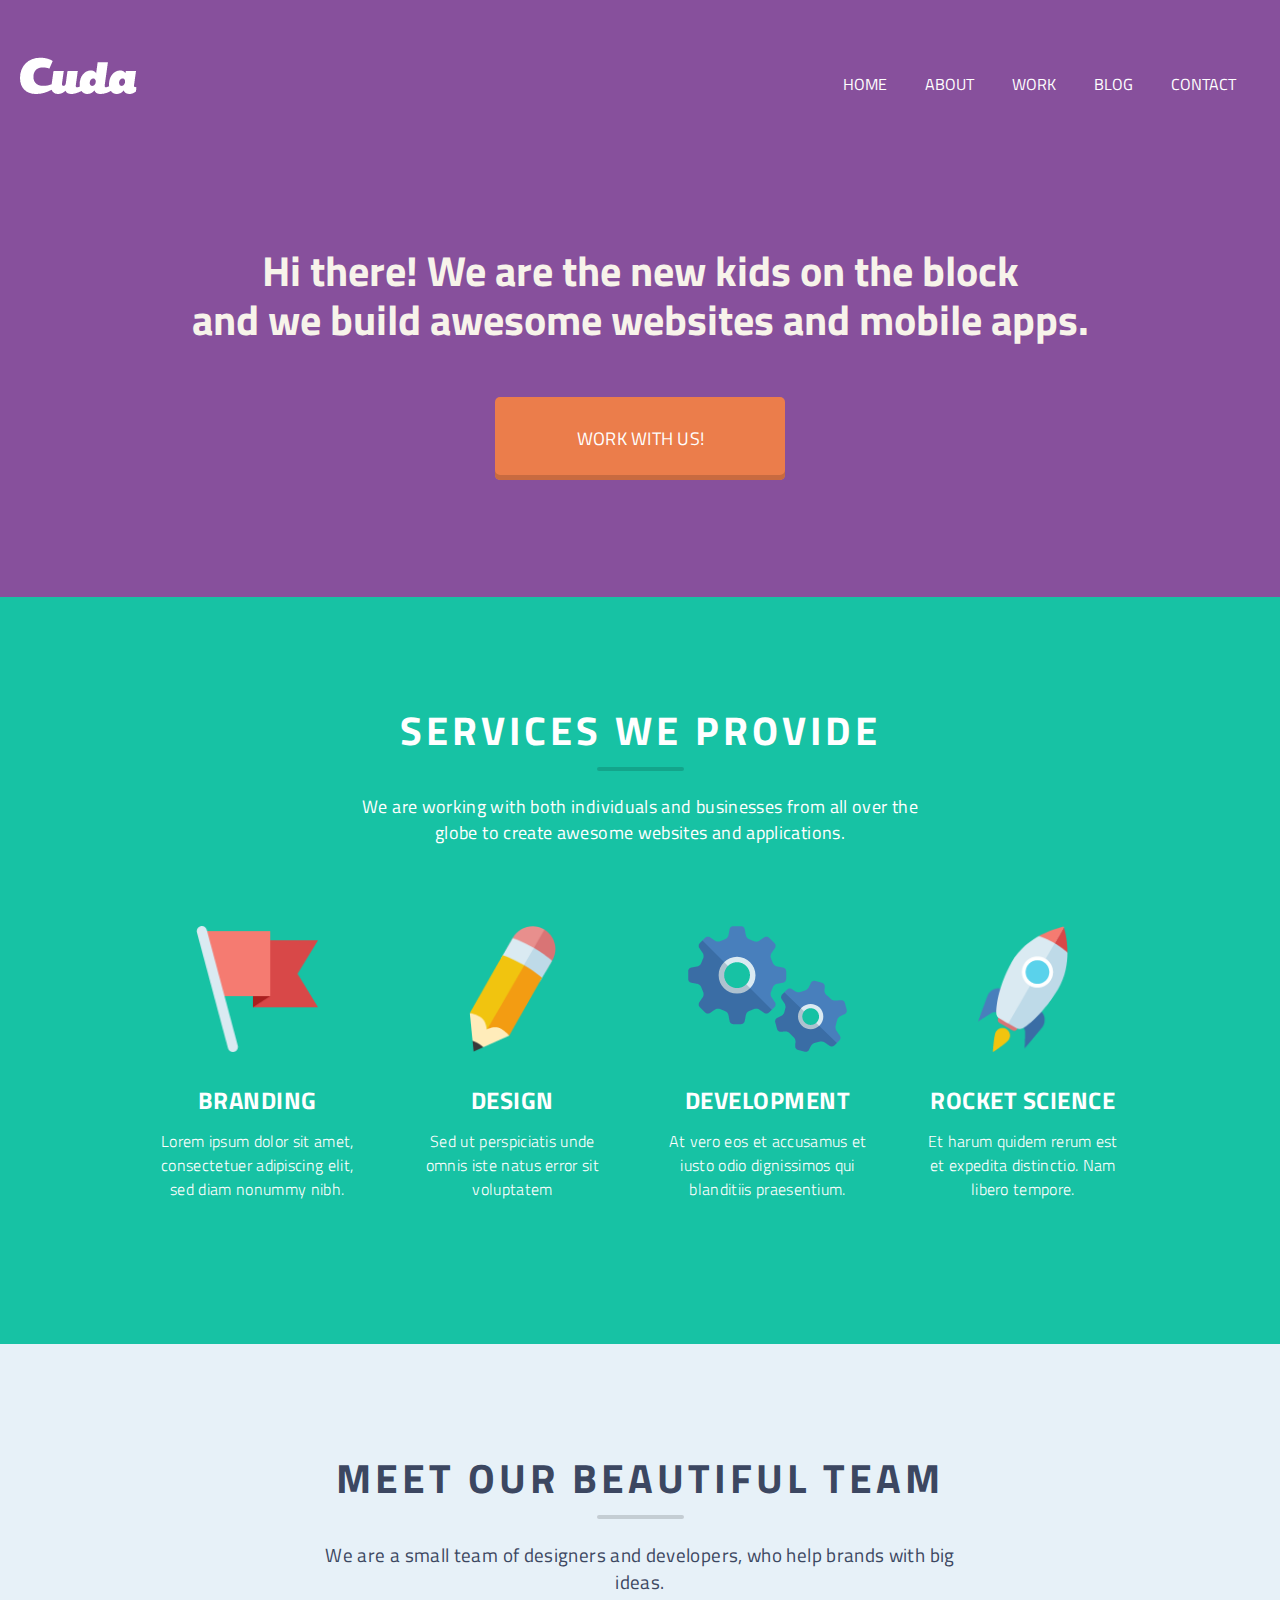
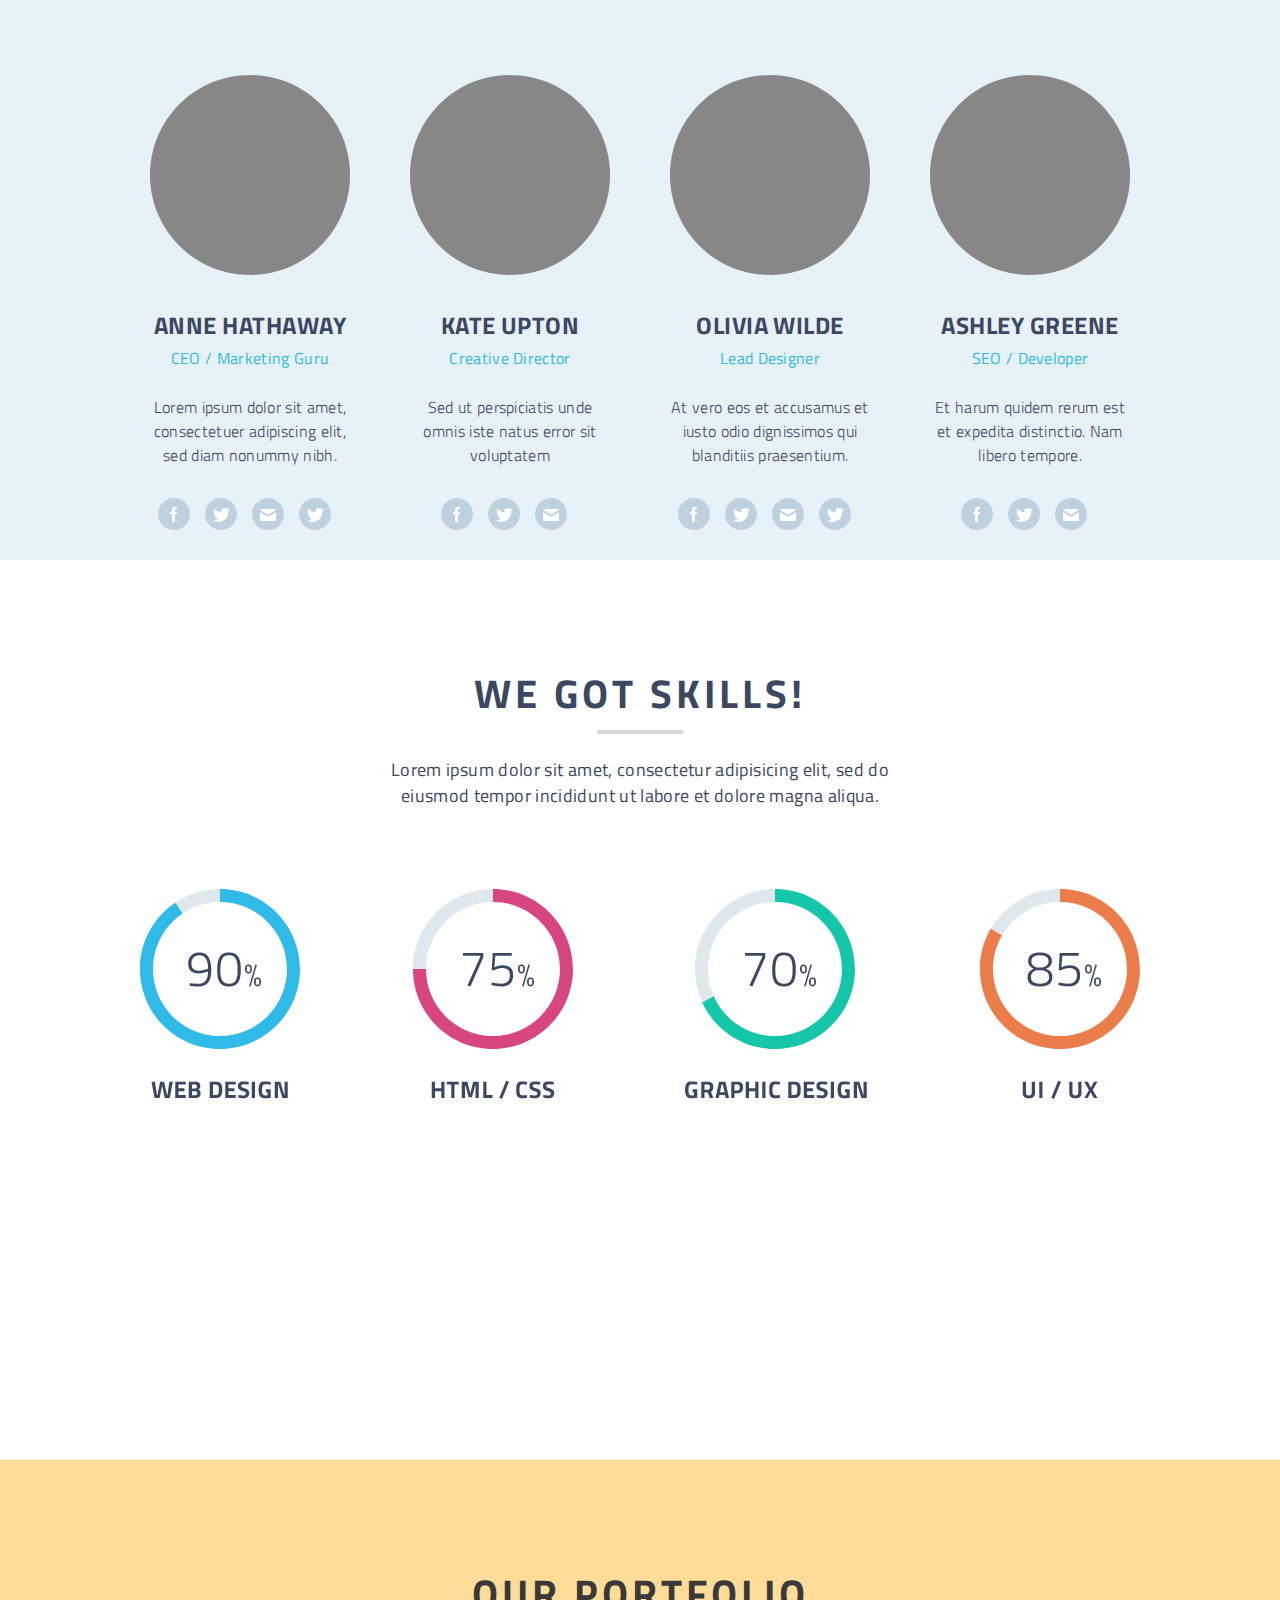
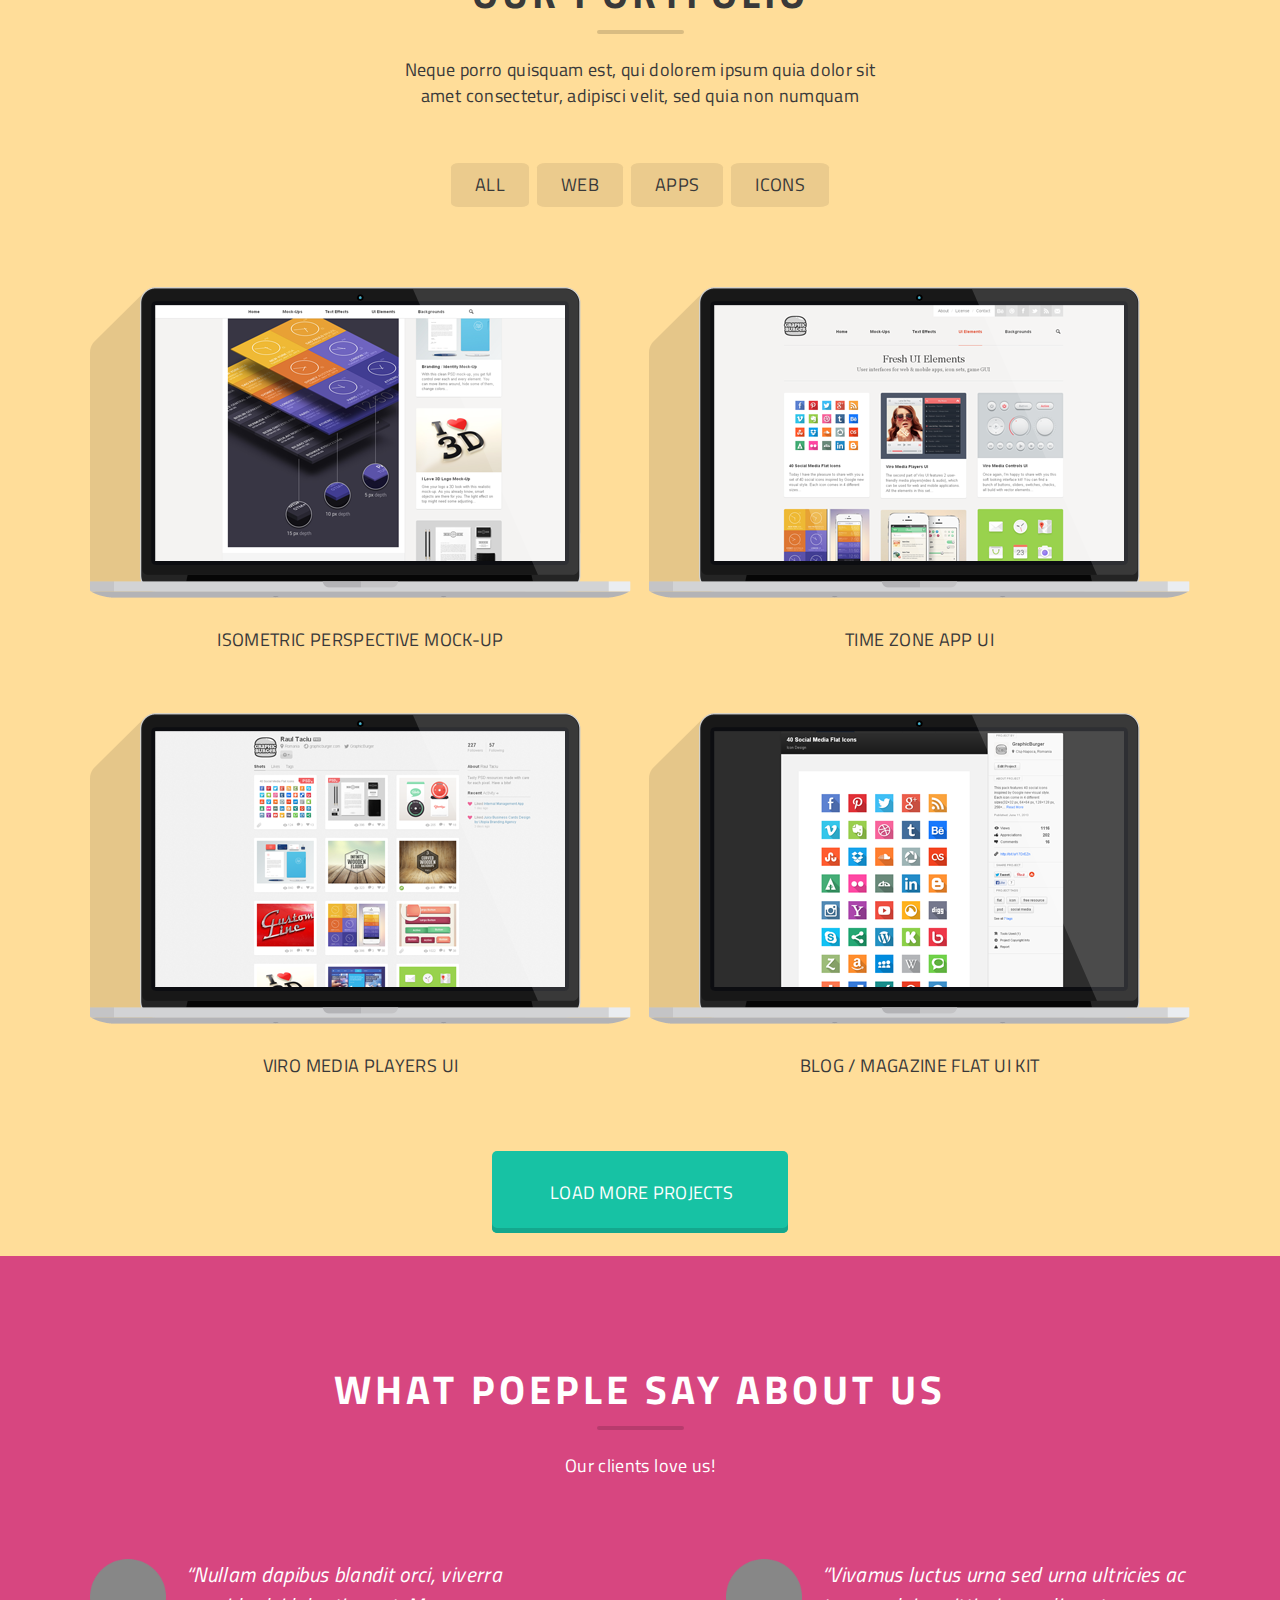
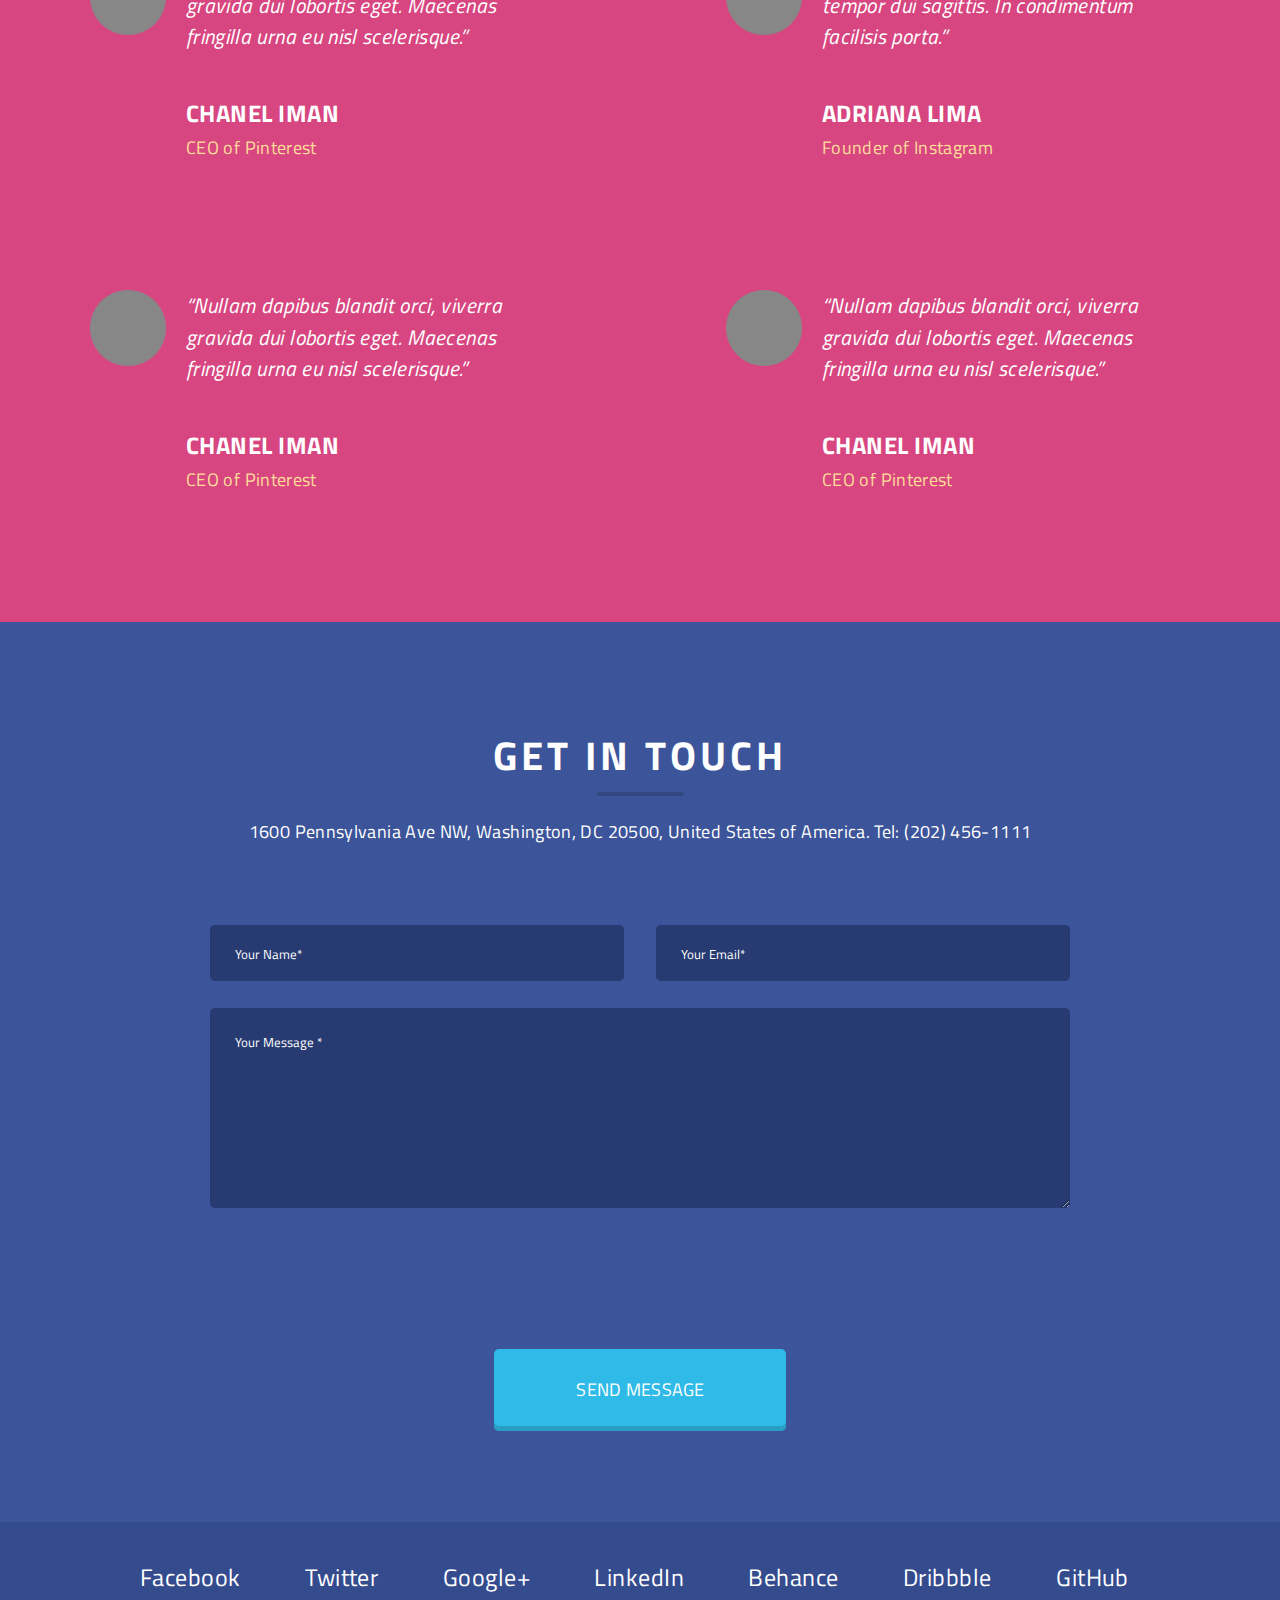
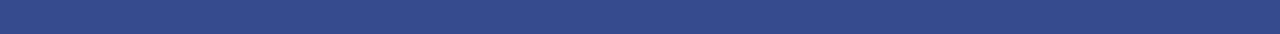
==== commit f32fcf94: "change mobile version" ====
--- a/Color_maket/index.html
+++ b/Color_maket/index.html
@@ -76,10 +76,18 @@
                     <p class="team__text">Lorem ipsum dolor sit amet, 
                     consectetuer adipiscing elit, sed diam nonummy nibh.</p>
                     <div class="team_icon">
-                        <img src="./img/fb.png" alt="" class="team__contact">
-                        <img src="./img/Twitter_icon.png" alt="" class="team__contact">
-                        <img src="./img/Mail_icon.png" alt="" class="team__contact">
-                        <img src="./img/Twitter_icon.png" alt="" class="team__contact">
+                        <a href="#">
+                            <img src="./img/fb.png" alt="" class="team__contact">
+                        </a>
+                        <a href="#">
+                            <img src="./img/Twitter_icon.png" alt="" class="team__contact">
+                        </a>
+                        <a href="#">
+                            <img src="./img/Mail_icon.png" alt="" class="team__contact">
+                        </a>
+                        <a href="#">
+                            <img src="./img/Twitter_icon.png" alt="" class="team__contact">
+                        </a>
                     </div>
                 </div>
                 <div class="team__block">
@@ -88,9 +96,15 @@
                     <p class="team__subtitle">Creative Director</p>
                     <p class="team__text">Sed ut perspiciatis unde omnis iste natus error sit voluptatem</p>
                     <div class="team_icon">
-                        <img src="./img/fb.png" alt="" class="team__contact">
-                        <img src="./img/Twitter_icon.png" alt="" class="team__contact">
-                        <img src="./img/Mail_icon.png" alt="" class="team__contact">
+                        <a href="#">
+                            <img src="./img/fb.png" alt="" class="team__contact">
+                        </a>
+                        <a href="#">
+                            <img src="./img/Twitter_icon.png" alt="" class="team__contact">
+                        </a>
+                        <a href="#">
+                            <img src="./img/Mail_icon.png" alt="" class="team__contact">
+                        </a>
                     </div>
                 </div>
                 <div class="team__block">
@@ -102,7 +116,7 @@
                         <a href="#">
                             <img src="./img/fb.png" alt="" class="team__contact">
                         </a>
-                        <a href="#">
+                        <a href="https://github.com/Ulia-lab">
                             <img src="./img/Twitter_icon.png" alt="" class="team__contact">
                         </a>    
                         <a href="#">
@@ -119,9 +133,15 @@
                     <p class="team__subtitle">SEO / Developer</p>
                     <p class="team__text">Et harum quidem rerum est et expedita distinctio. Nam libero tempore.</p>
                     <div class="team_icon">
-                        <img src="./img/fb.png" alt="" class="team__contact">
-                        <img src="./img/Twitter_icon.png" alt="" class="team__contact">
-                        <img src="./img/Mail_icon.png" alt="" class="team__contact">
+                        <a href="#">
+                            <img src="./img/fb.png" alt="" class="team__contact">
+                        </a>    
+                        <a href="#">
+                            <img src="./img/Twitter_icon.png" alt="" class="team__contact">
+                        </a>   
+                        <a href="#">
+                            <img src="./img/Mail_icon.png" alt="" class="team__contact">
+                        </a>    
                     </div>
                 </div>
             </div>
@@ -262,8 +282,10 @@
                 <form action="" class="form">
                     <textarea class="form__area" name="" id="" placeholder="Your Message *"></textarea>
                 </form>
-                <div class="btn">
-                    <button type="submit" class="touch__button button">SEND MESSAGE</button>
+                <div class='touch__btn'>
+                    <div class="btn">
+                        <button type="submit" class="touch__button button">SEND MESSAGE</button>
+                    </div>
                 </div>
             </div>
         </div>
--- a/Color_maket/style.css
+++ b/Color_maket/style.css
@@ -95,7 +95,6 @@
 .services {
     background-color: #17c2a4;
     min-height: 747px;
-    height: 747px;
     color: #ffffff;
 }
 .services__name {
@@ -140,12 +139,15 @@
     text-align: center;
     max-width: 1027px;
     justify-content: space-between;
+    flex-wrap: wrap;
+    padding: 0 10px;
 }
 
 .block_services {
     max-width: 260px;
     margin: auto 20px auto 20px;
     flex-basis: 20%;
+    padding: 0 0 20px 0;
 }
 
 .branding {
@@ -171,8 +173,8 @@
 /*-------- team --------- */
 .team {
     background-color: #e7f1f8;
-    height: 914px;
     color: #3c4761;
+    padding: 0 10px;
 }
 
 .team__name {
@@ -200,11 +202,14 @@
     text-align: center;
     max-width: 1040px;
     margin: 0 auto;
+    flex-wrap: wrap;
 }
 
 .team__block {
     flex-basis: 20%;
     max-width: 260px;
+    margin: 0 auto;
+    padding: 0 0 30px 0;
 }
 
 .team__img {
@@ -246,8 +251,9 @@
 /*-------- skills --------- */
 .skills {
     background-color: #ffffff;
-    height: 655px;
     color: #3c4761;
+    padding: 0 10px;
+    height: 100%;
 }
 
 .skills__name {
@@ -271,16 +277,21 @@
 .skills__container {
     margin: 0 auto;
     max-width: 1000px;
-    max-height: 210px;
     display: flex;
     justify-content: space-between;
     flex-basis: 10%;
-}
+    flex-wrap: wrap;
+}
+
+.skills_icon {
+    padding: 0 0 30px 0;
+}
+
 /*-------- portfolio --------- */
 .portfolio {
     background-color: #ffdd99;
-    height: 1423px;
     color: #393939;
+    padding: 0 10px;
 }
 
 .portfolio__name {
@@ -338,6 +349,7 @@
 
 .portfolio__block {
     max-width: 541px;
+    margin: 0 auto;
 }
 
 .portfolio__img {
@@ -356,6 +368,7 @@
 .portfolio__btn{
     margin: 40px 0 0 0;
     text-align: center;
+    padding: 0 0 50px 0;
 }
 
 .portfolio__button {
@@ -375,8 +388,8 @@
 /* about */
 .about {
     background-color: #d74680;
-    height: 895px;
     color: #ffffff;
+    padding: 0 20px;
 }
 
 .about__section {
@@ -407,6 +420,7 @@
     max-width: 610px;
     display: flex;
     justify-content: space-between;
+  
 }
 
 .about__img {
@@ -447,15 +461,11 @@
     width: 100%;
     min-height: 870px;
     background-color: #3c5499;
-    height: 819px;
+    height: 100%;
     color: #ffffff;
 }
-.touch__name{
-    
-}
-.touch__section{
-    
-}
+
+
 /* Form */
 .form{
    margin: 0 auto;
@@ -493,6 +503,10 @@
     color:#fff
 }
 /* Button */
+.touch__btn {
+    padding: 0 0 40px 0;
+}
+
 .touch__button{
     font-family: 'Titillium Web', sans-serif;
     background-color: #30bae7;
@@ -512,6 +526,7 @@
     padding: 41px 151px 41px 140px;
     display: flex;
     justify-content: space-between;
+    flex-wrap: wrap;
 }
 .footer__navlink {
     font-size: 24px;
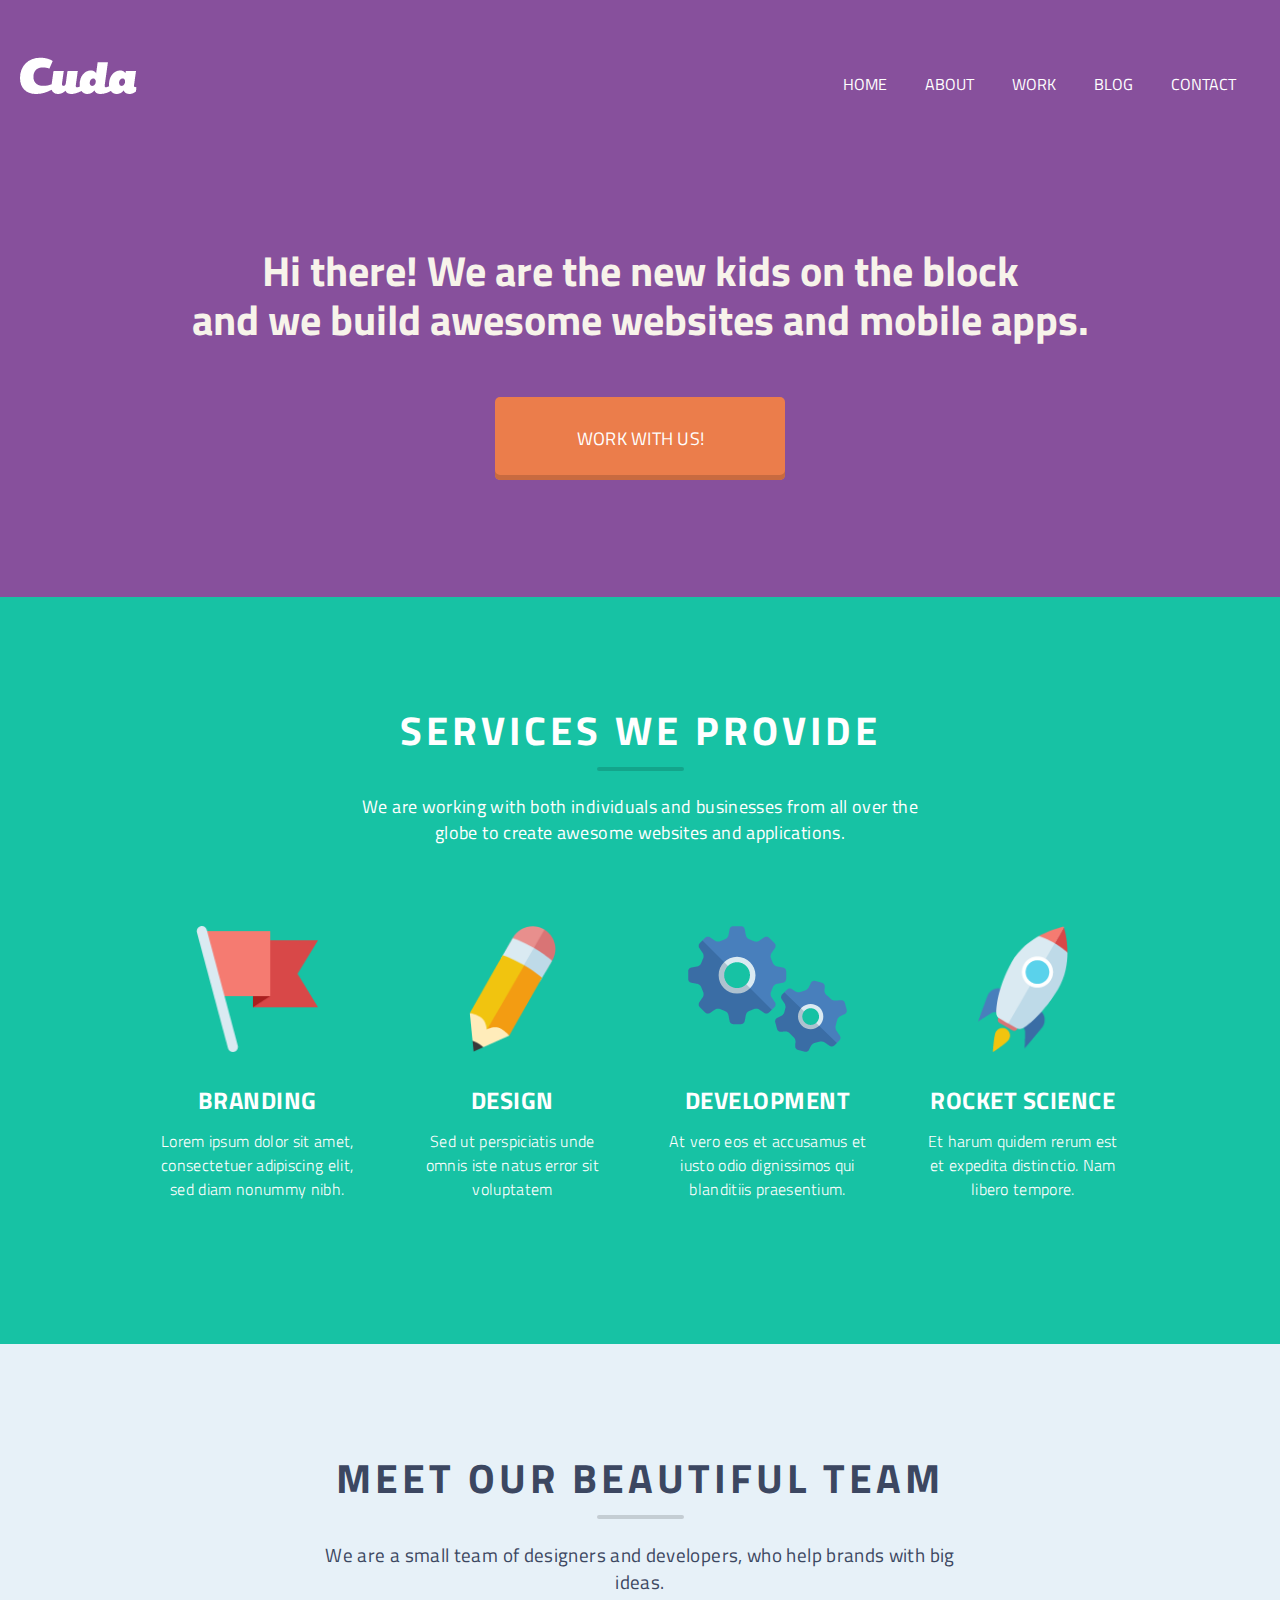
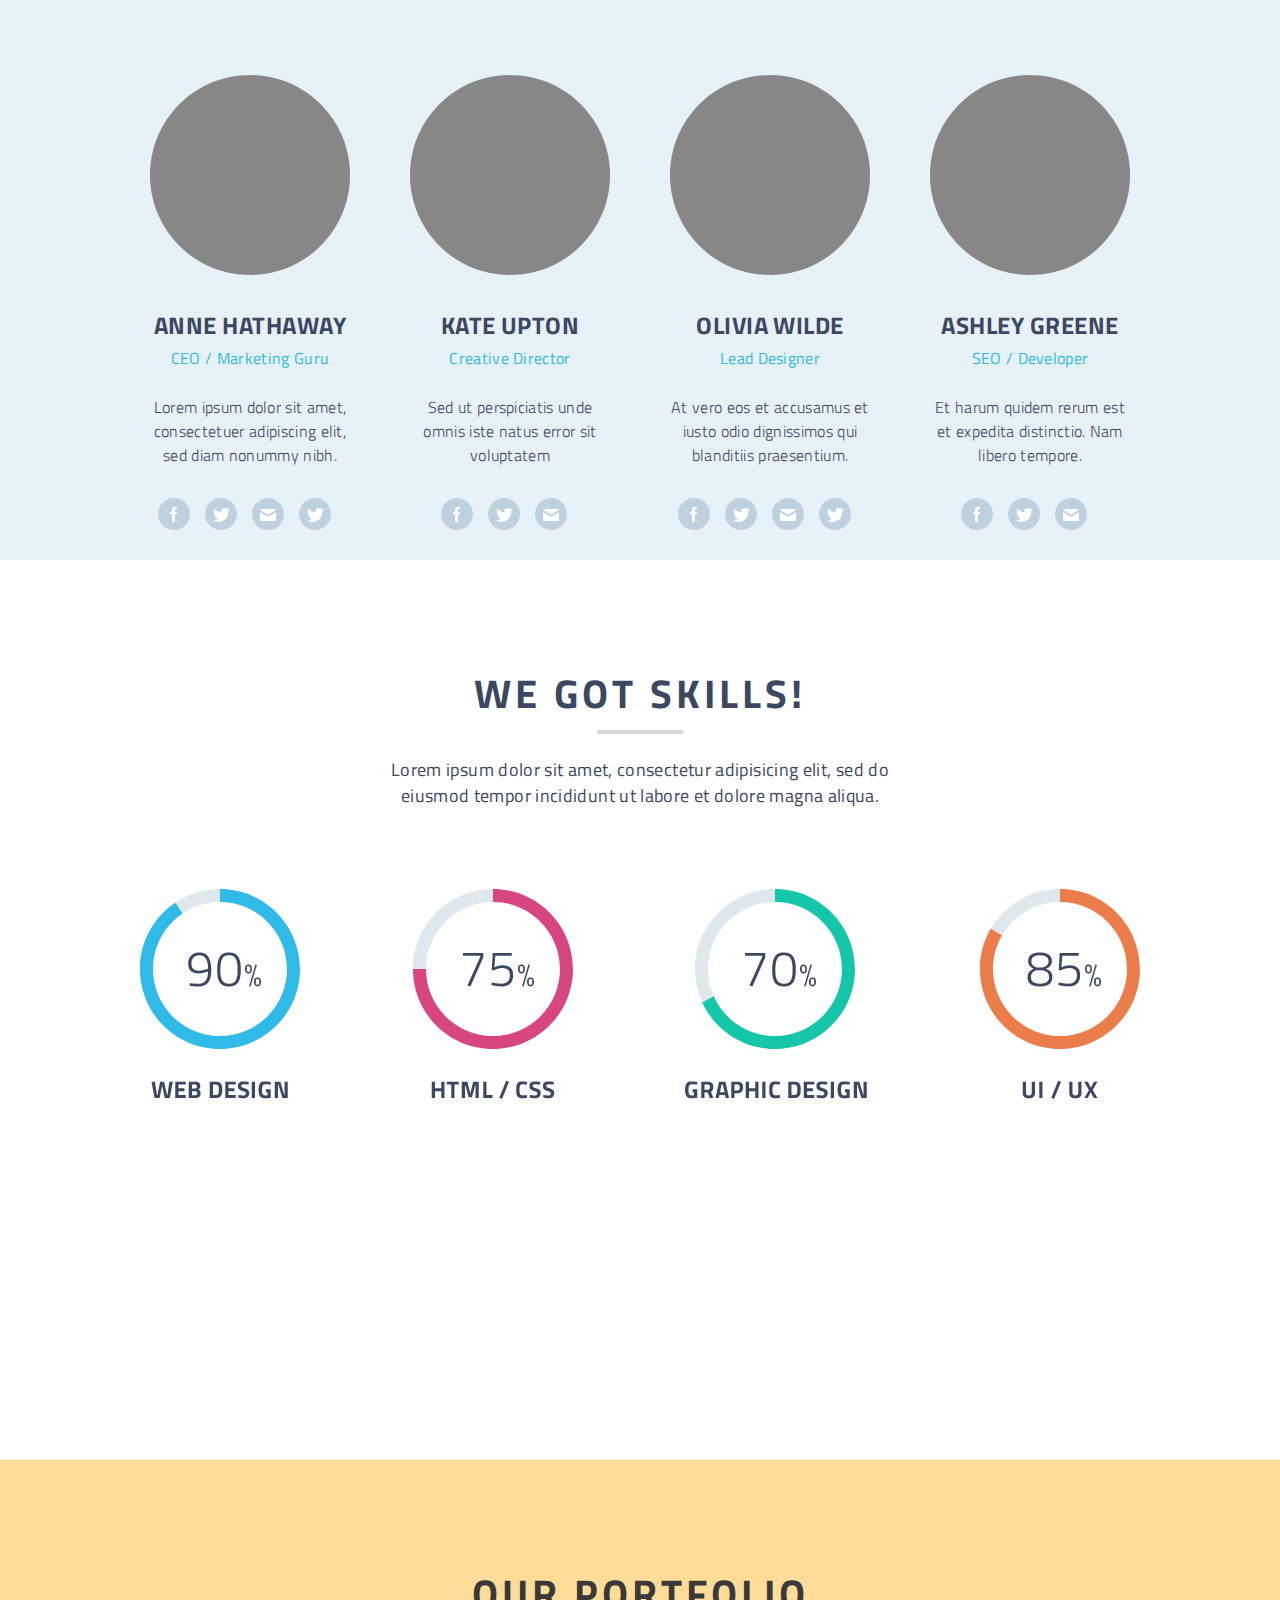
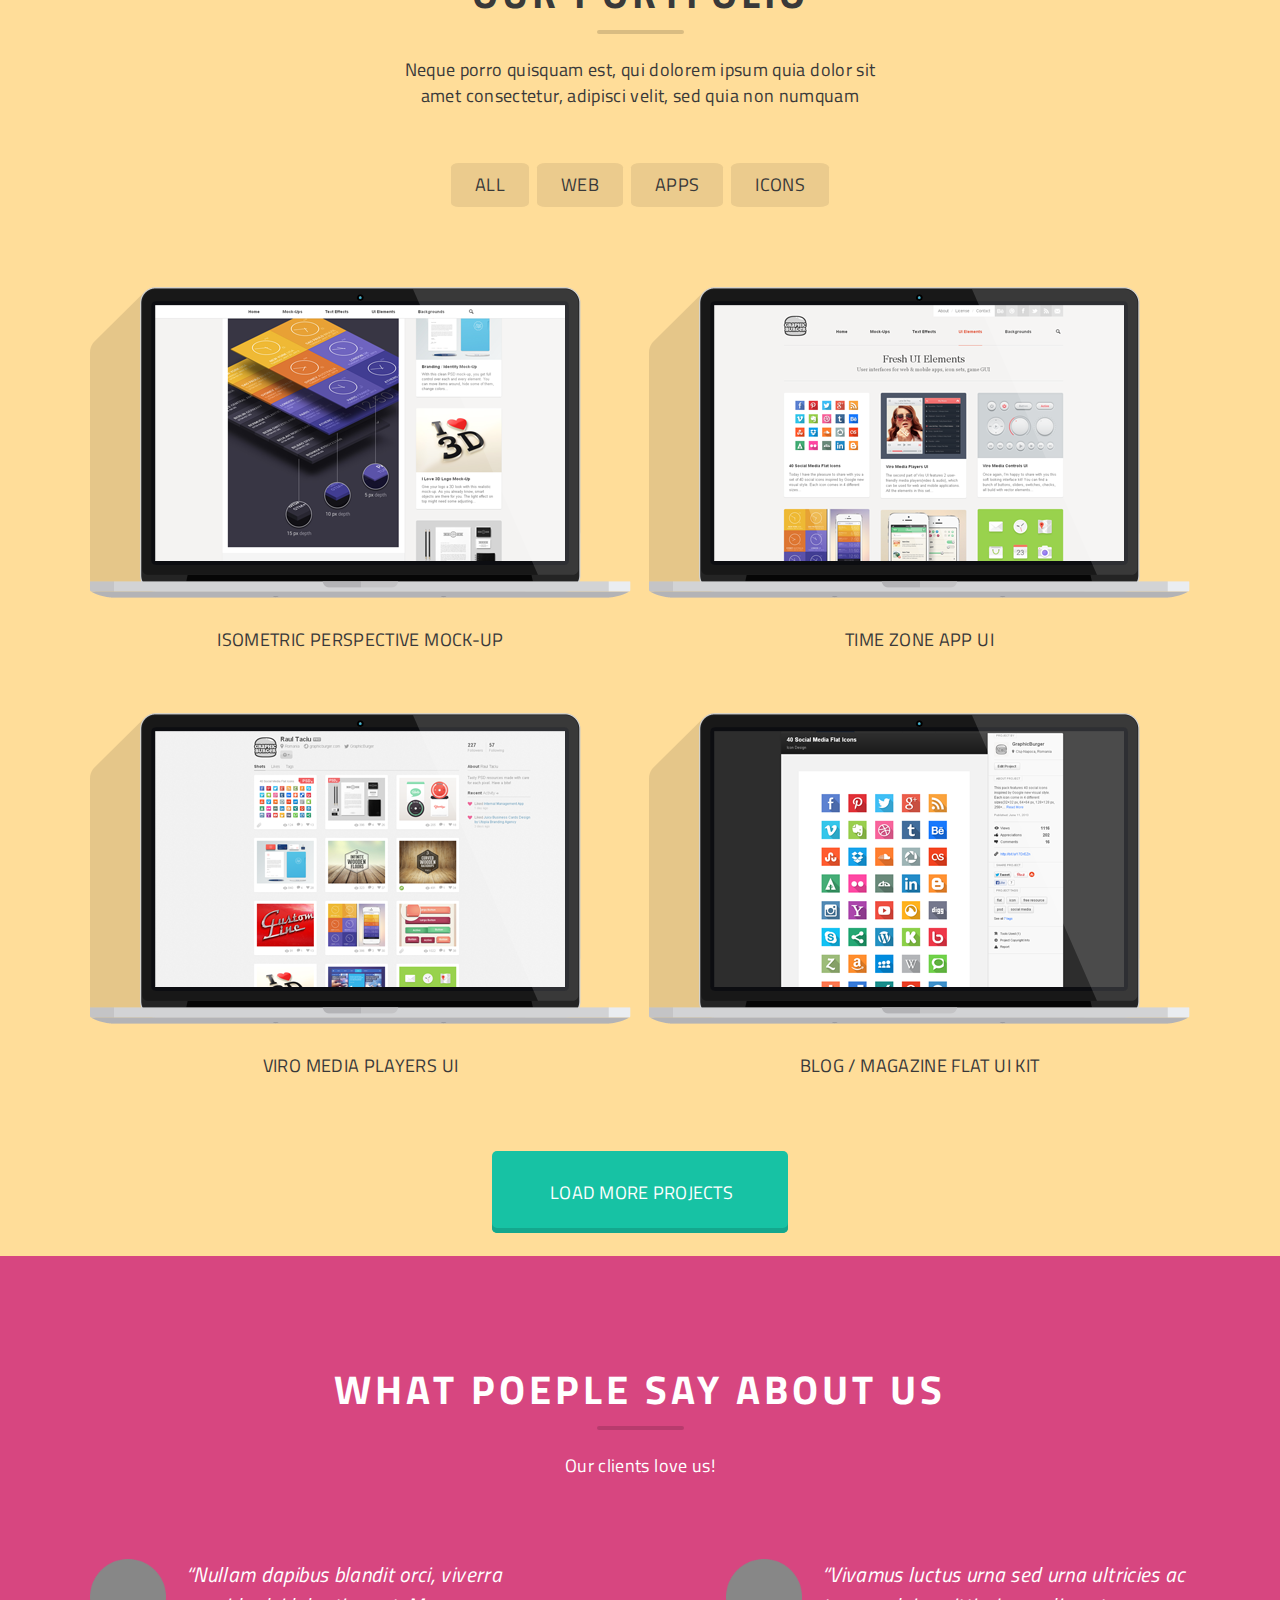
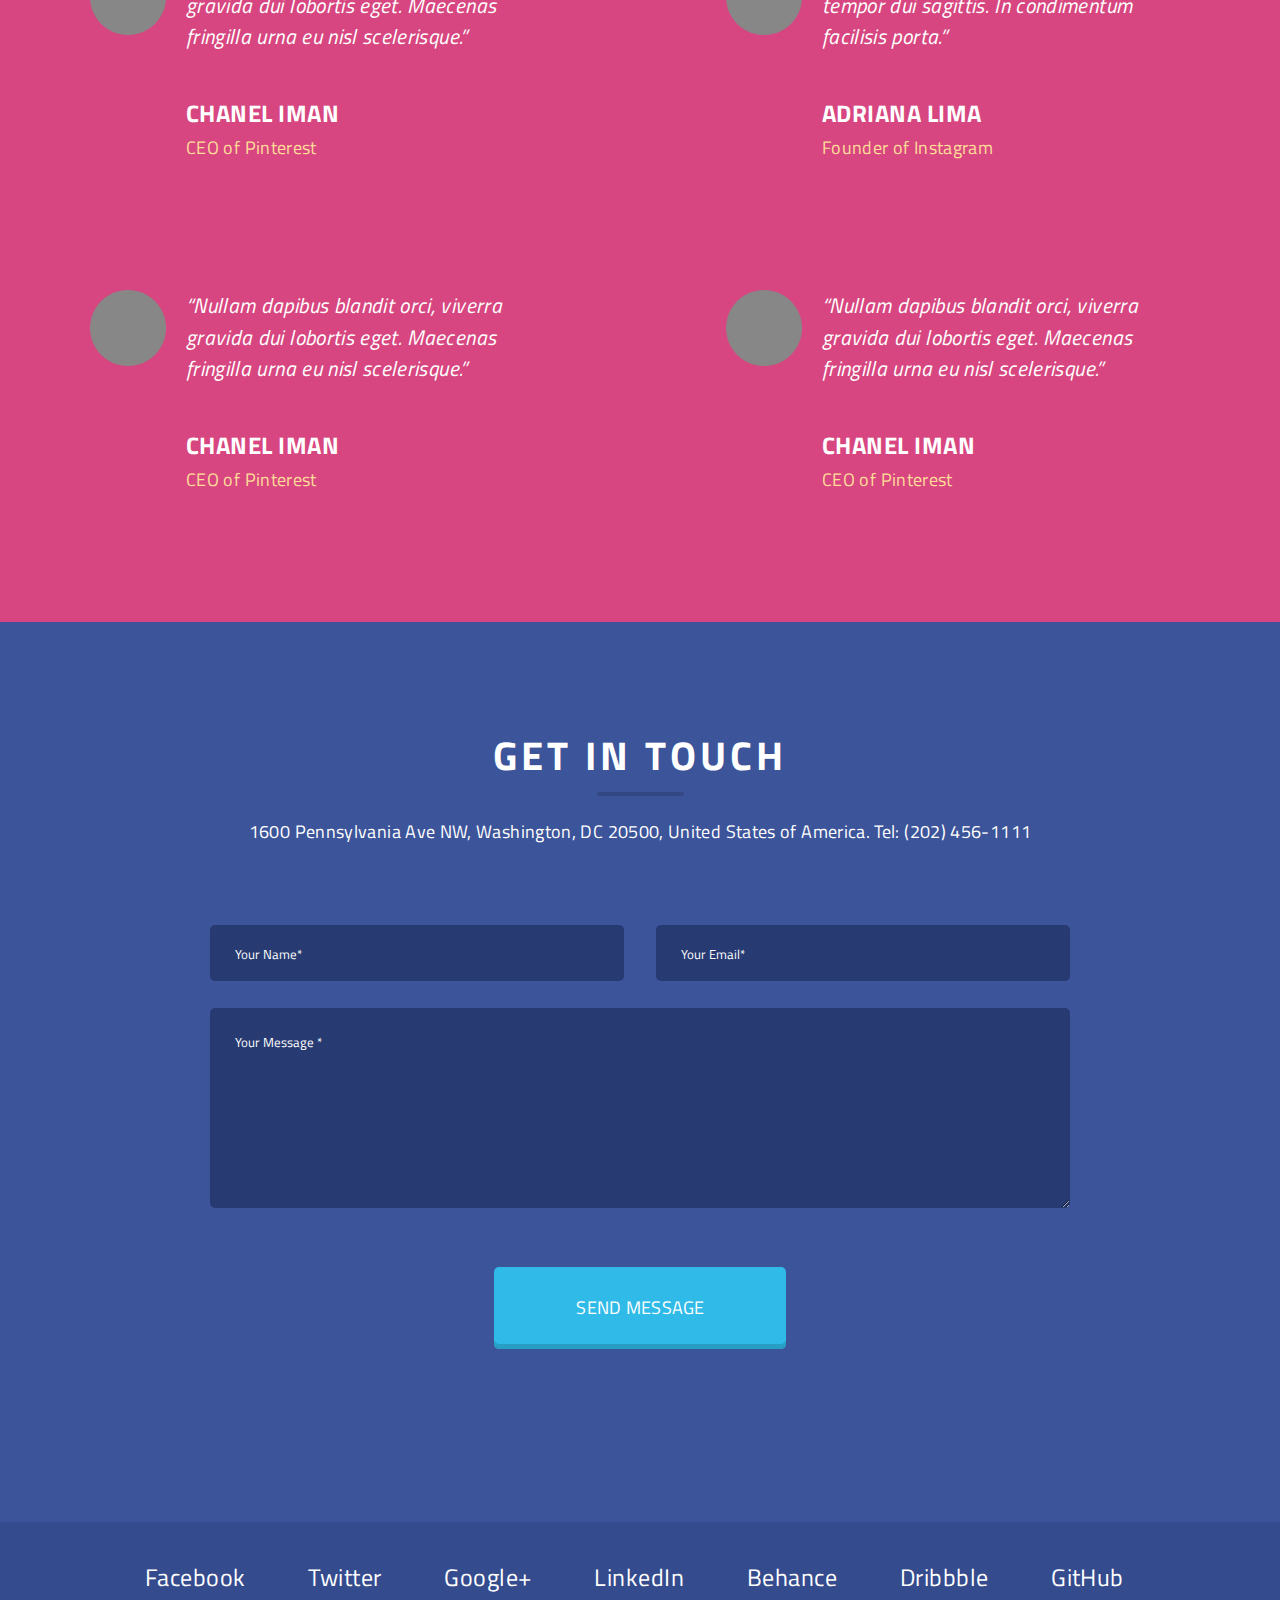
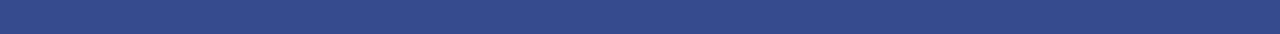
==== commit a80d8677: "change mobile style" ====
--- a/Color_maket/index.html
+++ b/Color_maket/index.html
@@ -282,11 +282,9 @@
                 <form action="" class="form">
                     <textarea class="form__area" name="" id="" placeholder="Your Message *"></textarea>
                 </form>
-                <div class='touch__btn'>
-                    <div class="btn">
-                        <button type="submit" class="touch__button button">SEND MESSAGE</button>
-                    </div>
-                </div>
+            </div>
+            <div class='touch__btn'>
+                <button type="submit" class="touch__button button">SEND MESSAGE</button>
             </div>
         </div>
     </div>
--- a/Color_maket/style.css
+++ b/Color_maket/style.css
@@ -42,6 +42,7 @@
     display: flex;
     margin: 10px 0 0 0;
     flex-wrap:wrap;
+    padding: 0 0 0 40px;
 }
 
 .logo{
@@ -354,6 +355,7 @@
 
 .portfolio__img {
     padding: 0 0 32px 0;
+    max-width: 100%;
 }
 
 .portfolio__text {
@@ -464,7 +466,6 @@
     height: 100%;
     color: #ffffff;
 }
-
 
 /* Form */
 .form{
@@ -504,7 +505,8 @@
 }
 /* Button */
 .touch__btn {
-    padding: 0 0 40px 0;
+    text-align: center;
+    padding: 0 0 145px 0;
 }
 
 .touch__button{
@@ -519,7 +521,6 @@
 /* footer */
 .footer {
     background-color: #344b8e;
-    height: 112px;
 }
 
 .footer__navbar {
@@ -534,6 +535,7 @@
     line-height: 29.91px;
     letter-spacing: 0.48px; 
     color:#ffffff;
+    padding: 0 5px;
 }
 
 .footer__navlink:hover{
